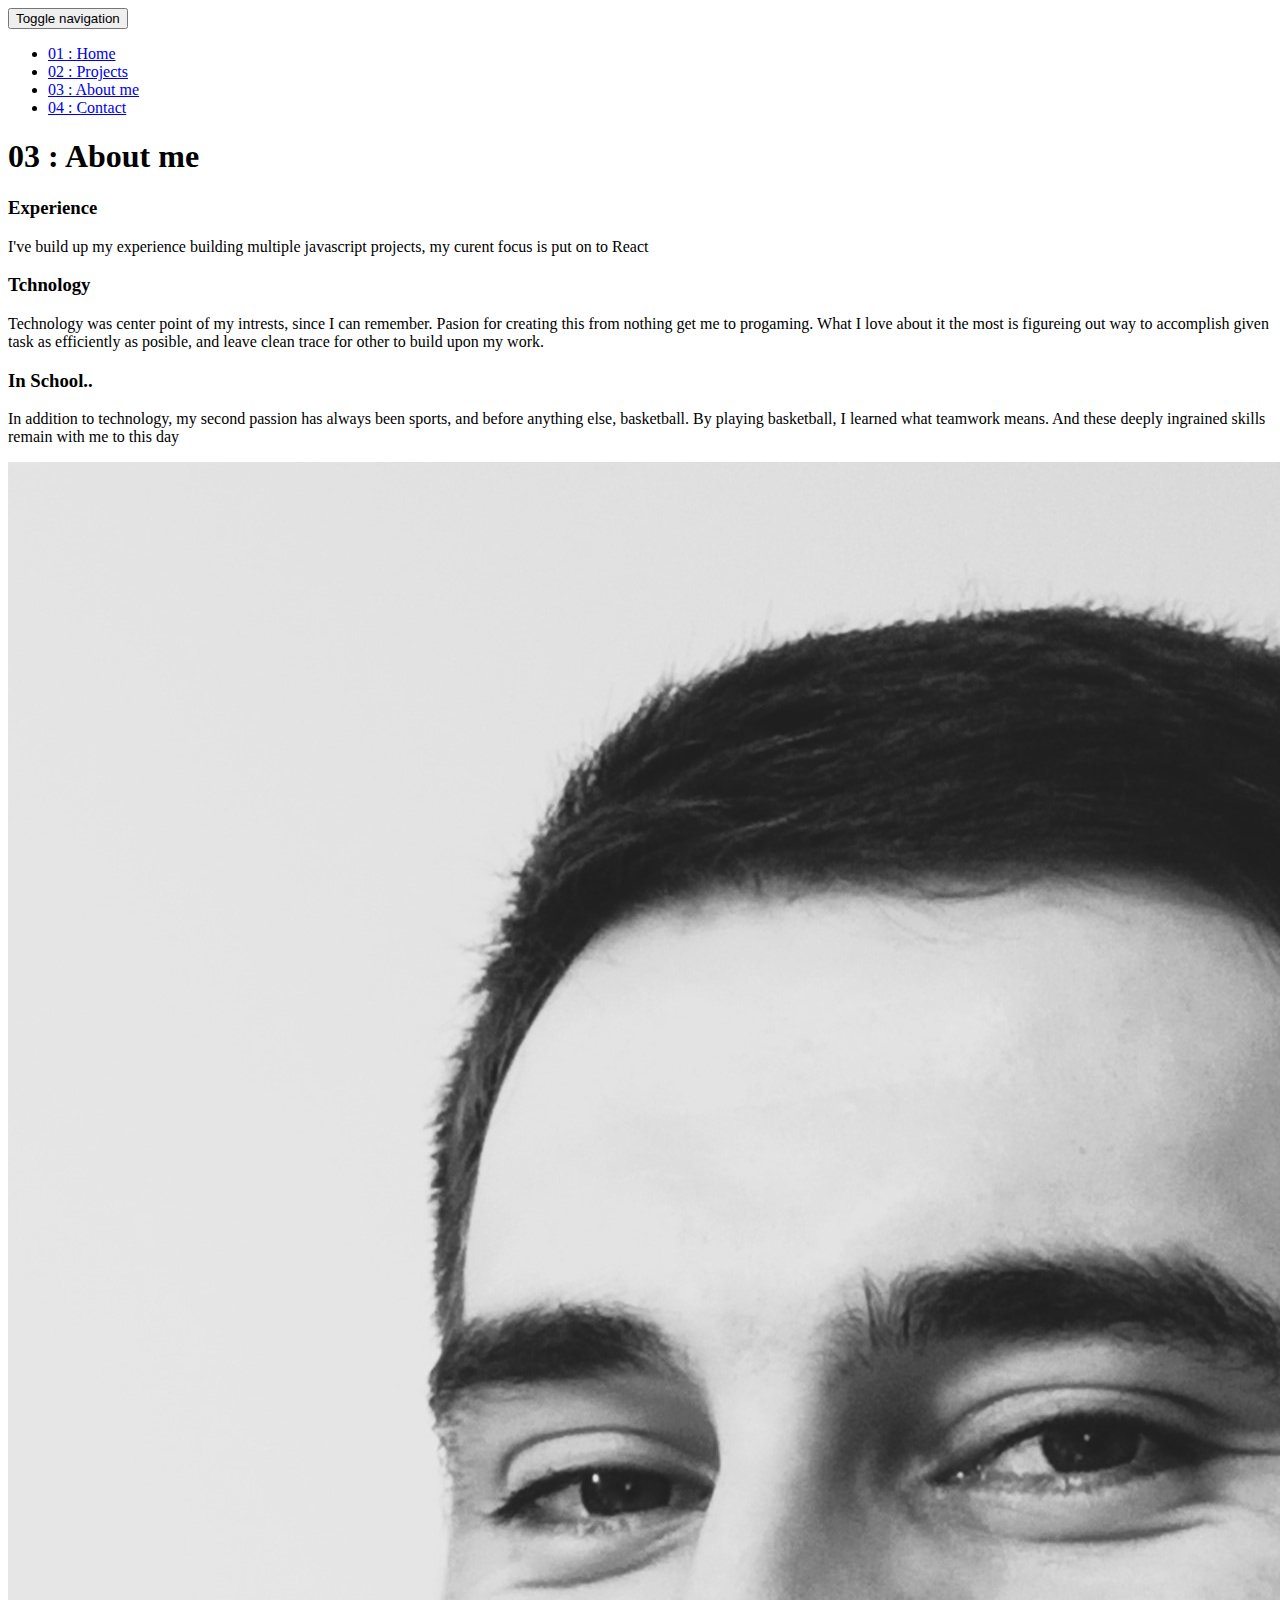
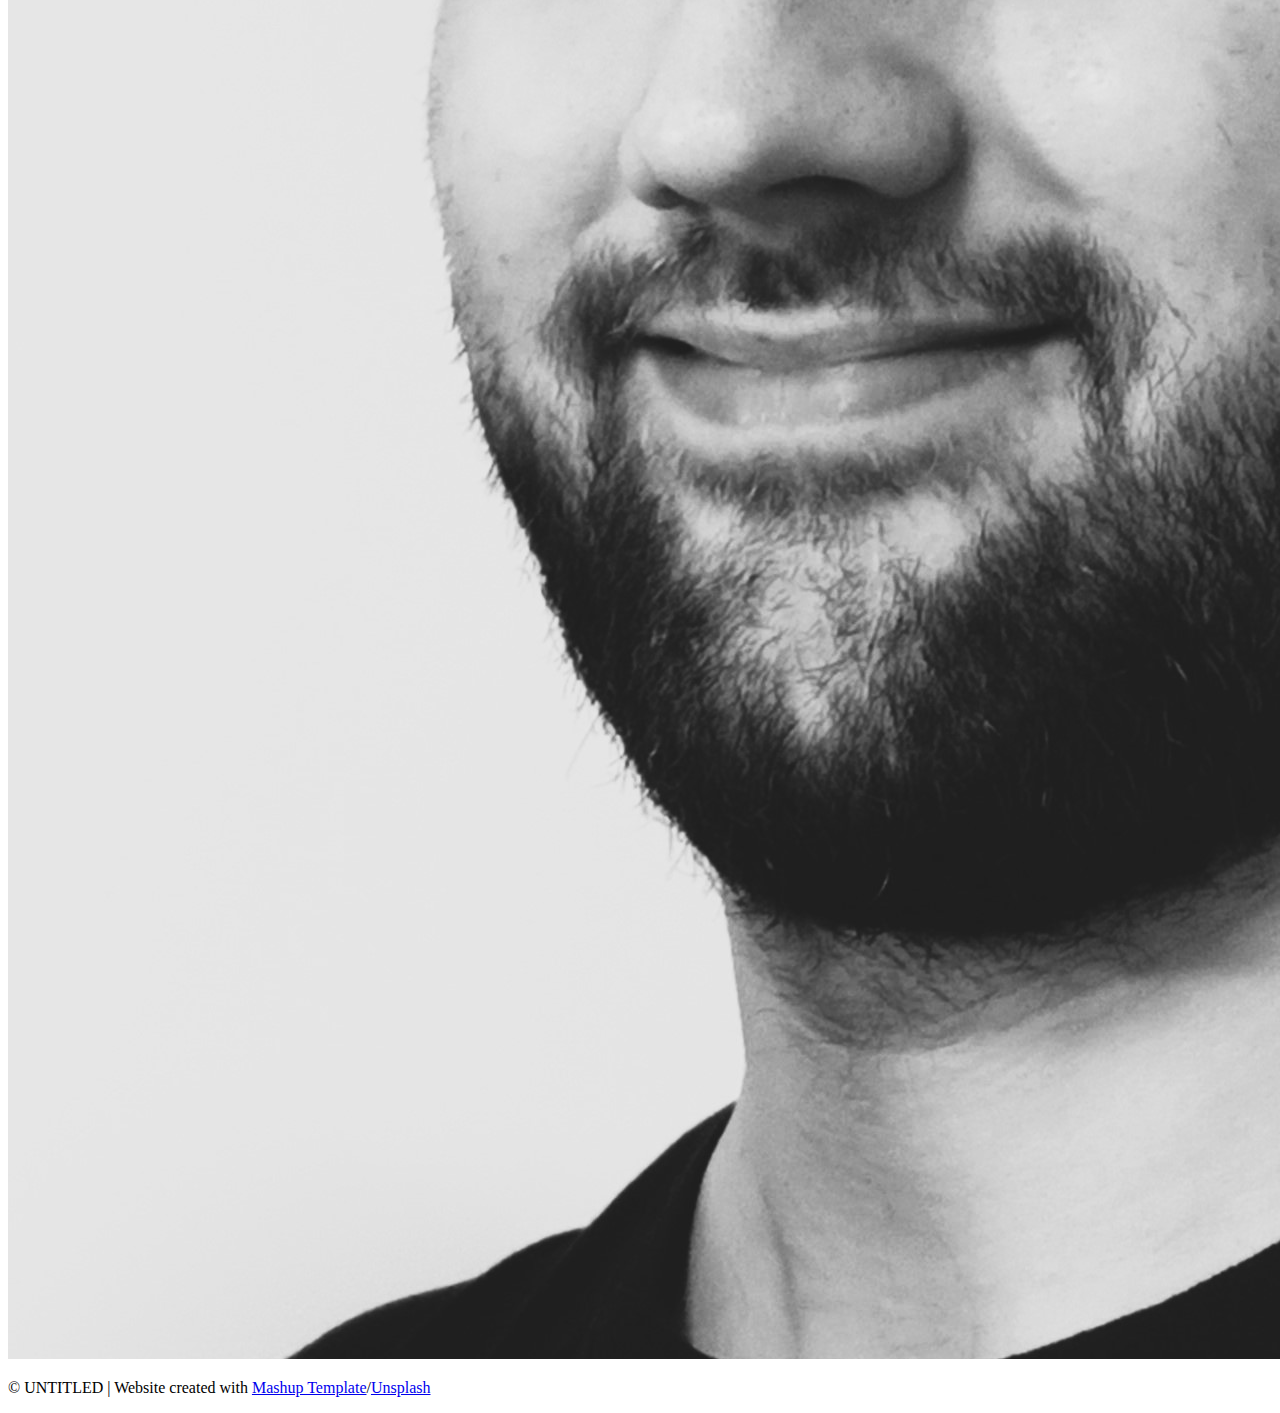
==== html/about.html @ 69e39261 "initial" ====
<!DOCTYPE html>
<html lang="en">

<head>
  <meta charset="UTF-8">
  <meta content="IE=edge" http-equiv="X-UA-Compatible">
  <meta content="width=device-width,initial-scale=1" name="viewport">
  <meta content="description" name="description">
  <meta name="google" content="notranslate" />
  <meta content="Mashup templates have been developped by Orson.io team" name="author">

  <!-- Disable tap highlight on IE -->
  <meta name="msapplication-tap-highlight" content="no">
  
  <link rel="apple-touch-icon" sizes="180x180" href="../assets/default.png">
  <link href="../assets/favicon.png" rel="icon">

  <title>Karol Wiczling</title>  

  <link href="../CSS/main.3f6952e4.css" rel="stylesheet">
</head>

<body class="">
<div id="site-border-left"></div>
<div id="site-border-right"></div>
<div id="site-border-top"></div>
<div id="site-border-bottom"></div>
 <!-- Add your content of header -->
<header>
  <nav class="navbar  navbar-fixed-top navbar-default">
    <div class="container">
        <button type="button" class="navbar-toggle collapsed" data-toggle="collapse" data-target="#navbar-collapse" aria-expanded="false">
          <span class="sr-only">Toggle navigation</span>
          <span class="icon-bar"></span>
          <span class="icon-bar"></span>
          <span class="icon-bar"></span>
        </button>

      <div class="collapse navbar-collapse" id="navbar-collapse">
        <ul class="nav navbar-nav ">
          <li><a href="./index.html" title="">01 : Home</a></li>
          <li><a href="./projects.html" title="">02 : Projects</a></li>
          <li><a href="./about.html" title="">03 : About me</a></li>
          <li><a href="./contact.html" title="">04 : Contact</a></li>
        </ul>


      </div> 
    </div>
  </nav>
</header>

<div class="section-container">
    <div class="container">
      <div class="row">
        <div class="col-xs-12">
          <div class="section-container-spacer text-center">
            <h1 class="h2">03 : About me</h1>
          </div>
          
          <div class="row">
            <div class="col-md-10 col-md-offset-1">
              <div class="row">
                <div class="col-xs-12 col-md-6">
                  <h3>Experience</h3>
                  <p>I've build up my experience building multiple javascript projects, my curent focus is put on to React</p>
                  <h3>Tchnology</h3>
                  <p>Technology was center point of my intrests, since I can remember. Pasion for creating this from nothing get me to progaming.
                     What I love about it the most is figureing out way to accomplish given task as efficiently as posible,
                      and leave clean trace for other to build upon my work.   </p>
                  <h3>In School..</h3>
                  <p>In addition to technology, my second passion has always been sports, and before anything else, basketball. By playing basketball, I learned what teamwork means. 
                    And these deeply ingrained skills remain with me to this  day </p>
                </div>
                <div class="col-xs-12 col-md-6">
                  <img src="../assets/images/profil.jpg" class="img-responsive" alt="">
                </div>
              </div>
            </div>
          </div>
          
          
       </div>
      </div>
    </div>
  </div>


<footer class="footer-container text-center">
  <div class="container">
    <div class="row">
      <div class="col-xs-12">
        <p>© UNTITLED | Website created with <a href="http://www.mashup-template.com/" title="Create website with free html template">Mashup Template</a>/<a href="https://www.unsplash.com/" title="Beautiful Free Images">Unsplash</a></p>
      </div>
    </div>
  </div>
</footer>

<script>
  document.addEventListener("DOMContentLoaded", function (event) {
     navActivePage();
  });
</script>

<!-- Google Analytics: change UA-XXXXX-X to be your site's ID 

<script>
  (function (i, s, o, g, r, a, m) {
    i['GoogleAnalyticsObject'] = r; i[r] = i[r] || function () {
      (i[r].q = i[r].q || []).push(arguments)
    }, i[r].l = 1 * new Date(); a = s.createElement(o),
      m = s.getElementsByTagName(o)[0]; a.async = 1; a.src = g; m.parentNode.insertBefore(a, m)
  })(window, document, 'script', '//www.google-analytics.com/analytics.js', 'ga');
  ga('create', 'UA-XXXXX-X', 'auto');
  ga('send', 'pageview');
</script>

--> <script type="text/javascript" src="../js/main.70a66962.js"></script></body>

</html>
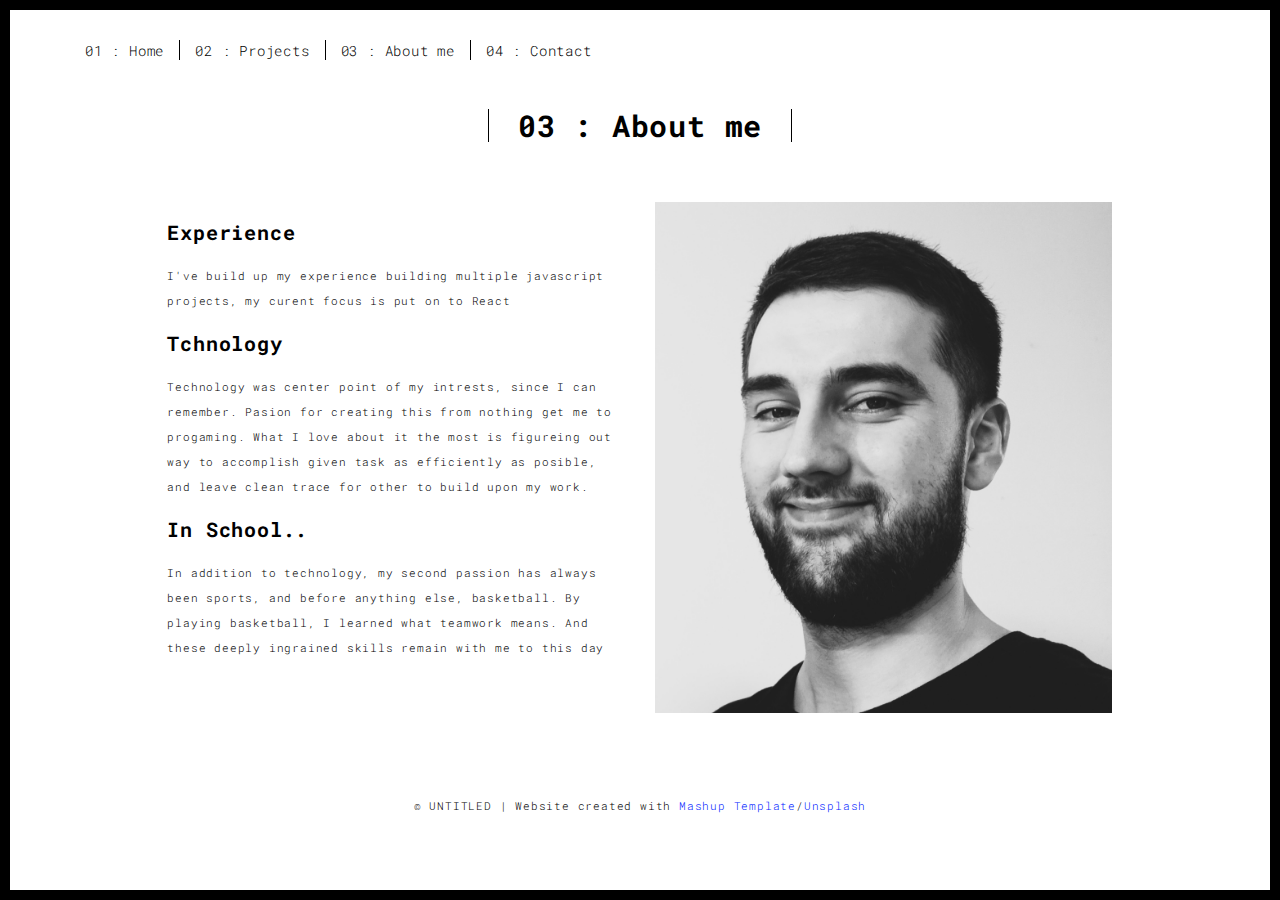
==== commit 55767eca: "fix css issue" ====
--- a/html/about.html
+++ b/html/about.html
@@ -17,7 +17,7 @@
 
   <title>Karol Wiczling</title>  
 
-  <link href="../CSS/main.3f6952e4.css" rel="stylesheet">
+  <link href="../css/main.3f6952e4.css" rel="stylesheet">
 </head>
 
 <body class="">
@@ -38,7 +38,7 @@
 
       <div class="collapse navbar-collapse" id="navbar-collapse">
         <ul class="nav navbar-nav ">
-          <li><a href="./index.html" title="">01 : Home</a></li>
+          <li><a href="../index.html" title="">01 : Home</a></li>
           <li><a href="./projects.html" title="">02 : Projects</a></li>
           <li><a href="./about.html" title="">03 : About me</a></li>
           <li><a href="./contact.html" title="">04 : Contact</a></li>
--- a/css/main.3f6952e4.css
+++ b/css/main.3f6952e4.css
@@ -0,0 +1,9 @@
+@import url(https://fonts.googleapis.com/css?family=Roboto:900|Roboto+Mono:300,400,700);@import url(https://maxcdn.bootstrapcdn.com/font-awesome/4.7.0/css/font-awesome.min.css);/*!
+ * Bootstrap v3.3.7 (http://getbootstrap.com)
+ * Copyright 2011-2016 Twitter, Inc.
+ * Licensed under MIT (https://github.com/twbs/bootstrap/blob/master/LICENSE)
+ */
+/*! normalize.css v3.0.3 | MIT License | github.com/necolas/normalize.css */html{font-family:sans-serif;-ms-text-size-adjust:100%;-webkit-text-size-adjust:100%}body{margin:0}article,aside,details,figcaption,figure,footer,header,hgroup,main,menu,nav,section,summary{display:block}audio,canvas,progress,video{display:inline-block;vertical-align:baseline}audio:not([controls]){display:none;height:0}[hidden],template{display:none}a{background-color:transparent}a:active,a:hover{outline:0}abbr[title]{border-bottom:1px dotted}b,strong{font-weight:700}dfn{font-style:italic}h1{font-size:2em;margin:.67em 0}mark{background:#ff0;color:#000}small{font-size:80%}sub,sup{font-size:75%;line-height:0;position:relative;vertical-align:baseline}sup{top:-.5em}sub{bottom:-.25em}img{border:0}svg:not(:root){overflow:hidden}figure{margin:1em 40px}hr{box-sizing:content-box;height:0}pre{overflow:auto}code,kbd,pre,samp{font-family:monospace,monospace;font-size:1em}button,input,optgroup,select,textarea{color:inherit;font:inherit;margin:0}button{overflow:visible}button,select{text-transform:none}button,html input[type=button],input[type=reset],input[type=submit]{-webkit-appearance:button;cursor:pointer}button[disabled],html input[disabled]{cursor:default}button::-moz-focus-inner,input::-moz-focus-inner{border:0;padding:0}input{line-height:normal}input[type=checkbox],input[type=radio]{box-sizing:border-box;padding:0}input[type=number]::-webkit-inner-spin-button,input[type=number]::-webkit-outer-spin-button{height:auto}input[type=search]{-webkit-appearance:textfield;box-sizing:content-box}input[type=search]::-webkit-search-cancel-button,input[type=search]::-webkit-search-decoration{-webkit-appearance:none}fieldset{border:1px solid silver;margin:0 2px;padding:.35em .625em .75em}textarea{overflow:auto}optgroup{font-weight:700}table{border-collapse:collapse;border-spacing:0}td,th{padding:0}
+
+/*! Source: https://github.com/h5bp/html5-boilerplate/blob/master/src/css/main.css */@media print{*,:after,:before{background:transparent!important;color:#000!important;box-shadow:none!important;text-shadow:none!important}a,a:visited{text-decoration:underline}a[href]:after{content:" (" attr(href) ")"}abbr[title]:after{content:" (" attr(title) ")"}a[href^="#"]:after,a[href^="javascript:"]:after{content:""}blockquote,pre{border:1px solid #999;page-break-inside:avoid}thead{display:table-header-group}img,tr{page-break-inside:avoid}img{max-width:100%!important}h2,h3,p{orphans:3;widows:3}h2,h3{page-break-after:avoid}.navbar{display:none}.btn>.caret,.dropup>.btn>.caret{border-top-color:#000!important}.label{border:1px solid #000}.table{border-collapse:collapse!important}.table td,.table th{background-color:#fff!important}.table-bordered td,.table-bordered th{border:1px solid #ddd!important}}*,:after,:before{-webkit-box-sizing:border-box;-moz-box-sizing:border-box;box-sizing:border-box}html{font-size:10px;-webkit-tap-highlight-color:transparent}body{font-family:Roboto Mono,Helvetica,Arial,sans-serif;font-size:11px;line-height:1.78;color:#000;background-color:#fff}button,input,select,textarea{font-family:inherit;font-size:inherit;line-height:inherit}a{color:#001aff;text-decoration:none}a:focus,a:hover{color:#0012b3;text-decoration:underline}a:focus{outline:5px auto -webkit-focus-ring-color;outline-offset:-2px}figure{margin:0}img{vertical-align:middle}.img-responsive{display:block;max-width:100%;height:auto}.img-rounded{border-radius:0}.img-thumbnail{padding:4px;line-height:1.78;background-color:#fff;border:1px solid #ddd;border-radius:0;-webkit-transition:all .2s ease-in-out;-o-transition:all .2s ease-in-out;transition:all .2s ease-in-out;display:inline-block;max-width:100%;height:auto}.img-circle{border-radius:50%}hr{margin-top:19px;margin-bottom:19px;border:0;border-top:1px solid #eee}.sr-only{position:absolute;width:1px;height:1px;margin:-1px;padding:0;overflow:hidden;clip:rect(0,0,0,0);border:0}.sr-only-focusable:active,.sr-only-focusable:focus{position:static;width:auto;height:auto;margin:0;overflow:visible;clip:auto}[role=button]{cursor:pointer}.h1,.h2,.h3,.h4,.h5,.h6,h1,h2,h3,h4,h5,h6{font-family:Roboto Mono,Helvetica,Arial,sans-serif;font-weight:700;line-height:1.1;color:#000}.h1 .small,.h1 small,.h2 .small,.h2 small,.h3 .small,.h3 small,.h4 .small,.h4 small,.h5 .small,.h5 small,.h6 .small,.h6 small,h1 .small,h1 small,h2 .small,h2 small,h3 .small,h3 small,h4 .small,h4 small,h5 .small,h5 small,h6 .small,h6 small{font-weight:400;line-height:1;color:#777}.h1,.h2,.h3,h1,h2,h3{margin-top:19px;margin-bottom:9.5px}.h1 .small,.h1 small,.h2 .small,.h2 small,.h3 .small,.h3 small,h1 .small,h1 small,h2 .small,h2 small,h3 .small,h3 small{font-size:65%}.h4,.h5,.h6,h4,h5,h6{margin-top:9.5px;margin-bottom:9.5px}.h4 .small,.h4 small,.h5 .small,.h5 small,.h6 .small,.h6 small,h4 .small,h4 small,h5 .small,h5 small,h6 .small,h6 small{font-size:75%}.h1,h1{font-size:70px}.h2,h2{font-size:30px}.h3,h3{font-size:20px}.h4,.h5,h4,h5{font-size:11px}.h6,h6{font-size:10px}p{margin:0 0 9.5px}.lead{margin-bottom:19px;font-size:12px;font-weight:300;line-height:1.4}@media (min-width:768px){.lead{font-size:16.5px}}.small,small{font-size:90%}.mark,mark{background-color:#fcf8e3;padding:.2em}.text-left{text-align:left}.text-right{text-align:right}.text-center{text-align:center}.text-justify{text-align:justify}.text-nowrap{white-space:nowrap}.text-lowercase{text-transform:lowercase}.initialism,.text-uppercase{text-transform:uppercase}.text-capitalize{text-transform:capitalize}.text-muted{color:#777}.text-primary{color:#001aff}a.text-primary:focus,a.text-primary:hover{color:#0015cc}.text-success{color:#fff}a.text-success:focus,a.text-success:hover{color:#e6e6e6}.text-info{color:#31708f}a.text-info:focus,a.text-info:hover{color:#245269}.text-warning{color:#8a6d3b}a.text-warning:focus,a.text-warning:hover{color:#66512c}.text-danger{color:#fff}a.text-danger:focus,a.text-danger:hover{color:#e6e6e6}.bg-primary{color:#fff;background-color:#001aff}a.bg-primary:focus,a.bg-primary:hover{background-color:#0015cc}.bg-success,a.bg-success:focus,a.bg-success:hover{background-color:#000}.bg-info{background-color:#d9edf7}a.bg-info:focus,a.bg-info:hover{background-color:#afd9ee}.bg-warning{background-color:#fcf8e3}a.bg-warning:focus,a.bg-warning:hover{background-color:#f7ecb5}.bg-danger{background-color:red}a.bg-danger:focus,a.bg-danger:hover{background-color:#c00}.page-header{padding-bottom:8.5px;margin:38px 0 19px;border-bottom:1px solid #eee}ol,ul{margin-top:0;margin-bottom:9.5px}ol ol,ol ul,ul ol,ul ul{margin-bottom:0}.list-inline,.list-unstyled{padding-left:0;list-style:none}.list-inline{margin-left:-5px}.list-inline>li{display:inline-block;padding-left:5px;padding-right:5px}dl{margin-top:0;margin-bottom:19px}dd,dt{line-height:1.78}dt{font-weight:700}dd{margin-left:0}.dl-horizontal dd:after,.dl-horizontal dd:before{content:" ";display:table}.dl-horizontal dd:after{clear:both}@media (min-width:768px){.dl-horizontal dt{float:left;width:160px;clear:left;text-align:right;overflow:hidden;text-overflow:ellipsis;white-space:nowrap}.dl-horizontal dd{margin-left:180px}}abbr[data-original-title],abbr[title]{cursor:help;border-bottom:1px dotted #777}.initialism{font-size:90%}blockquote{padding:9.5px 19px;margin:0 0 19px;font-size:13.75px;border-left:5px solid #eee}blockquote ol:last-child,blockquote p:last-child,blockquote ul:last-child{margin-bottom:0}blockquote .small,blockquote footer,blockquote small{display:block;font-size:80%;line-height:1.78;color:#777}blockquote .small:before,blockquote footer:before,blockquote small:before{content:"\2014   \A0"}.blockquote-reverse,blockquote.pull-right{padding-right:15px;padding-left:0;border-right:5px solid #eee;border-left:0;text-align:right}.blockquote-reverse .small:before,.blockquote-reverse footer:before,.blockquote-reverse small:before,blockquote.pull-right .small:before,blockquote.pull-right footer:before,blockquote.pull-right small:before{content:""}.blockquote-reverse .small:after,.blockquote-reverse footer:after,.blockquote-reverse small:after,blockquote.pull-right .small:after,blockquote.pull-right footer:after,blockquote.pull-right small:after{content:"\A0   \2014"}address{margin-bottom:19px;font-style:normal;line-height:1.78}code,kbd,pre,samp{font-family:Menlo,Monaco,Consolas,Courier New,monospace}code{color:#c7254e;background-color:#f9f2f4}code,kbd{padding:2px 4px;font-size:90%;border-radius:0}kbd{color:#fff;background-color:#333;box-shadow:inset 0 -1px 0 rgba(0,0,0,.25)}kbd kbd{padding:0;font-size:100%;font-weight:700;box-shadow:none}pre{display:block;padding:9px;margin:0 0 9.5px;font-size:10px;line-height:1.78;word-break:break-all;word-wrap:break-word;color:#333;background-color:#f5f5f5;border:1px solid #ccc;border-radius:0}pre code{padding:0;font-size:inherit;color:inherit;white-space:pre-wrap;background-color:transparent;border-radius:0}.pre-scrollable{max-height:340px;overflow-y:scroll}.container{margin-right:auto;margin-left:auto;padding-left:15px;padding-right:15px}.container:after,.container:before{content:" ";display:table}.container:after{clear:both}@media (min-width:768px){.container{width:750px}}@media (min-width:992px){.container{width:970px}}@media (min-width:1200px){.container{width:1170px}}.container-fluid{margin-right:auto;margin-left:auto;padding-left:15px;padding-right:15px}.container-fluid:after,.container-fluid:before{content:" ";display:table}.container-fluid:after{clear:both}.row{margin-left:-15px;margin-right:-15px}.row:after,.row:before{content:" ";display:table}.row:after{clear:both}.col-lg-1,.col-lg-2,.col-lg-3,.col-lg-4,.col-lg-5,.col-lg-6,.col-lg-7,.col-lg-8,.col-lg-9,.col-lg-10,.col-lg-11,.col-lg-12,.col-md-1,.col-md-2,.col-md-3,.col-md-4,.col-md-5,.col-md-6,.col-md-7,.col-md-8,.col-md-9,.col-md-10,.col-md-11,.col-md-12,.col-sm-1,.col-sm-2,.col-sm-3,.col-sm-4,.col-sm-5,.col-sm-6,.col-sm-7,.col-sm-8,.col-sm-9,.col-sm-10,.col-sm-11,.col-sm-12,.col-xs-1,.col-xs-2,.col-xs-3,.col-xs-4,.col-xs-5,.col-xs-6,.col-xs-7,.col-xs-8,.col-xs-9,.col-xs-10,.col-xs-11,.col-xs-12{position:relative;min-height:1px;padding-left:15px;padding-right:15px}.col-xs-1,.col-xs-2,.col-xs-3,.col-xs-4,.col-xs-5,.col-xs-6,.col-xs-7,.col-xs-8,.col-xs-9,.col-xs-10,.col-xs-11,.col-xs-12{float:left}.col-xs-1{width:8.33333%}.col-xs-2{width:16.66667%}.col-xs-3{width:25%}.col-xs-4{width:33.33333%}.col-xs-5{width:41.66667%}.col-xs-6{width:50%}.col-xs-7{width:58.33333%}.col-xs-8{width:66.66667%}.col-xs-9{width:75%}.col-xs-10{width:83.33333%}.col-xs-11{width:91.66667%}.col-xs-12{width:100%}.col-xs-pull-0{right:auto}.col-xs-pull-1{right:8.33333%}.col-xs-pull-2{right:16.66667%}.col-xs-pull-3{right:25%}.col-xs-pull-4{right:33.33333%}.col-xs-pull-5{right:41.66667%}.col-xs-pull-6{right:50%}.col-xs-pull-7{right:58.33333%}.col-xs-pull-8{right:66.66667%}.col-xs-pull-9{right:75%}.col-xs-pull-10{right:83.33333%}.col-xs-pull-11{right:91.66667%}.col-xs-pull-12{right:100%}.col-xs-push-0{left:auto}.col-xs-push-1{left:8.33333%}.col-xs-push-2{left:16.66667%}.col-xs-push-3{left:25%}.col-xs-push-4{left:33.33333%}.col-xs-push-5{left:41.66667%}.col-xs-push-6{left:50%}.col-xs-push-7{left:58.33333%}.col-xs-push-8{left:66.66667%}.col-xs-push-9{left:75%}.col-xs-push-10{left:83.33333%}.col-xs-push-11{left:91.66667%}.col-xs-push-12{left:100%}.col-xs-offset-0{margin-left:0}.col-xs-offset-1{margin-left:8.33333%}.col-xs-offset-2{margin-left:16.66667%}.col-xs-offset-3{margin-left:25%}.col-xs-offset-4{margin-left:33.33333%}.col-xs-offset-5{margin-left:41.66667%}.col-xs-offset-6{margin-left:50%}.col-xs-offset-7{margin-left:58.33333%}.col-xs-offset-8{margin-left:66.66667%}.col-xs-offset-9{margin-left:75%}.col-xs-offset-10{margin-left:83.33333%}.col-xs-offset-11{margin-left:91.66667%}.col-xs-offset-12{margin-left:100%}@media (min-width:768px){.col-sm-1,.col-sm-2,.col-sm-3,.col-sm-4,.col-sm-5,.col-sm-6,.col-sm-7,.col-sm-8,.col-sm-9,.col-sm-10,.col-sm-11,.col-sm-12{float:left}.col-sm-1{width:8.33333%}.col-sm-2{width:16.66667%}.col-sm-3{width:25%}.col-sm-4{width:33.33333%}.col-sm-5{width:41.66667%}.col-sm-6{width:50%}.col-sm-7{width:58.33333%}.col-sm-8{width:66.66667%}.col-sm-9{width:75%}.col-sm-10{width:83.33333%}.col-sm-11{width:91.66667%}.col-sm-12{width:100%}.col-sm-pull-0{right:auto}.col-sm-pull-1{right:8.33333%}.col-sm-pull-2{right:16.66667%}.col-sm-pull-3{right:25%}.col-sm-pull-4{right:33.33333%}.col-sm-pull-5{right:41.66667%}.col-sm-pull-6{right:50%}.col-sm-pull-7{right:58.33333%}.col-sm-pull-8{right:66.66667%}.col-sm-pull-9{right:75%}.col-sm-pull-10{right:83.33333%}.col-sm-pull-11{right:91.66667%}.col-sm-pull-12{right:100%}.col-sm-push-0{left:auto}.col-sm-push-1{left:8.33333%}.col-sm-push-2{left:16.66667%}.col-sm-push-3{left:25%}.col-sm-push-4{left:33.33333%}.col-sm-push-5{left:41.66667%}.col-sm-push-6{left:50%}.col-sm-push-7{left:58.33333%}.col-sm-push-8{left:66.66667%}.col-sm-push-9{left:75%}.col-sm-push-10{left:83.33333%}.col-sm-push-11{left:91.66667%}.col-sm-push-12{left:100%}.col-sm-offset-0{margin-left:0}.col-sm-offset-1{margin-left:8.33333%}.col-sm-offset-2{margin-left:16.66667%}.col-sm-offset-3{margin-left:25%}.col-sm-offset-4{margin-left:33.33333%}.col-sm-offset-5{margin-left:41.66667%}.col-sm-offset-6{margin-left:50%}.col-sm-offset-7{margin-left:58.33333%}.col-sm-offset-8{margin-left:66.66667%}.col-sm-offset-9{margin-left:75%}.col-sm-offset-10{margin-left:83.33333%}.col-sm-offset-11{margin-left:91.66667%}.col-sm-offset-12{margin-left:100%}}@media (min-width:992px){.col-md-1,.col-md-2,.col-md-3,.col-md-4,.col-md-5,.col-md-6,.col-md-7,.col-md-8,.col-md-9,.col-md-10,.col-md-11,.col-md-12{float:left}.col-md-1{width:8.33333%}.col-md-2{width:16.66667%}.col-md-3{width:25%}.col-md-4{width:33.33333%}.col-md-5{width:41.66667%}.col-md-6{width:50%}.col-md-7{width:58.33333%}.col-md-8{width:66.66667%}.col-md-9{width:75%}.col-md-10{width:83.33333%}.col-md-11{width:91.66667%}.col-md-12{width:100%}.col-md-pull-0{right:auto}.col-md-pull-1{right:8.33333%}.col-md-pull-2{right:16.66667%}.col-md-pull-3{right:25%}.col-md-pull-4{right:33.33333%}.col-md-pull-5{right:41.66667%}.col-md-pull-6{right:50%}.col-md-pull-7{right:58.33333%}.col-md-pull-8{right:66.66667%}.col-md-pull-9{right:75%}.col-md-pull-10{right:83.33333%}.col-md-pull-11{right:91.66667%}.col-md-pull-12{right:100%}.col-md-push-0{left:auto}.col-md-push-1{left:8.33333%}.col-md-push-2{left:16.66667%}.col-md-push-3{left:25%}.col-md-push-4{left:33.33333%}.col-md-push-5{left:41.66667%}.col-md-push-6{left:50%}.col-md-push-7{left:58.33333%}.col-md-push-8{left:66.66667%}.col-md-push-9{left:75%}.col-md-push-10{left:83.33333%}.col-md-push-11{left:91.66667%}.col-md-push-12{left:100%}.col-md-offset-0{margin-left:0}.col-md-offset-1{margin-left:8.33333%}.col-md-offset-2{margin-left:16.66667%}.col-md-offset-3{margin-left:25%}.col-md-offset-4{margin-left:33.33333%}.col-md-offset-5{margin-left:41.66667%}.col-md-offset-6{margin-left:50%}.col-md-offset-7{margin-left:58.33333%}.col-md-offset-8{margin-left:66.66667%}.col-md-offset-9{margin-left:75%}.col-md-offset-10{margin-left:83.33333%}.col-md-offset-11{margin-left:91.66667%}.col-md-offset-12{margin-left:100%}}@media (min-width:1200px){.col-lg-1,.col-lg-2,.col-lg-3,.col-lg-4,.col-lg-5,.col-lg-6,.col-lg-7,.col-lg-8,.col-lg-9,.col-lg-10,.col-lg-11,.col-lg-12{float:left}.col-lg-1{width:8.33333%}.col-lg-2{width:16.66667%}.col-lg-3{width:25%}.col-lg-4{width:33.33333%}.col-lg-5{width:41.66667%}.col-lg-6{width:50%}.col-lg-7{width:58.33333%}.col-lg-8{width:66.66667%}.col-lg-9{width:75%}.col-lg-10{width:83.33333%}.col-lg-11{width:91.66667%}.col-lg-12{width:100%}.col-lg-pull-0{right:auto}.col-lg-pull-1{right:8.33333%}.col-lg-pull-2{right:16.66667%}.col-lg-pull-3{right:25%}.col-lg-pull-4{right:33.33333%}.col-lg-pull-5{right:41.66667%}.col-lg-pull-6{right:50%}.col-lg-pull-7{right:58.33333%}.col-lg-pull-8{right:66.66667%}.col-lg-pull-9{right:75%}.col-lg-pull-10{right:83.33333%}.col-lg-pull-11{right:91.66667%}.col-lg-pull-12{right:100%}.col-lg-push-0{left:auto}.col-lg-push-1{left:8.33333%}.col-lg-push-2{left:16.66667%}.col-lg-push-3{left:25%}.col-lg-push-4{left:33.33333%}.col-lg-push-5{left:41.66667%}.col-lg-push-6{left:50%}.col-lg-push-7{left:58.33333%}.col-lg-push-8{left:66.66667%}.col-lg-push-9{left:75%}.col-lg-push-10{left:83.33333%}.col-lg-push-11{left:91.66667%}.col-lg-push-12{left:100%}.col-lg-offset-0{margin-left:0}.col-lg-offset-1{margin-left:8.33333%}.col-lg-offset-2{margin-left:16.66667%}.col-lg-offset-3{margin-left:25%}.col-lg-offset-4{margin-left:33.33333%}.col-lg-offset-5{margin-left:41.66667%}.col-lg-offset-6{margin-left:50%}.col-lg-offset-7{margin-left:58.33333%}.col-lg-offset-8{margin-left:66.66667%}.col-lg-offset-9{margin-left:75%}.col-lg-offset-10{margin-left:83.33333%}.col-lg-offset-11{margin-left:91.66667%}.col-lg-offset-12{margin-left:100%}}table{background-color:transparent}caption{padding-top:8px;padding-bottom:8px;color:#777}caption,th{text-align:left}.table{width:100%;max-width:100%;margin-bottom:19px}.table>tbody>tr>td,.table>tbody>tr>th,.table>tfoot>tr>td,.table>tfoot>tr>th,.table>thead>tr>td,.table>thead>tr>th{padding:8px;line-height:1.78;vertical-align:top;border-top:1px solid #ddd}.table>thead>tr>th{vertical-align:bottom;border-bottom:2px solid #ddd}.table>caption+thead>tr:first-child>td,.table>caption+thead>tr:first-child>th,.table>colgroup+thead>tr:first-child>td,.table>colgroup+thead>tr:first-child>th,.table>thead:first-child>tr:first-child>td,.table>thead:first-child>tr:first-child>th{border-top:0}.table>tbody+tbody{border-top:2px solid #ddd}.table .table{background-color:#fff}.table-condensed>tbody>tr>td,.table-condensed>tbody>tr>th,.table-condensed>tfoot>tr>td,.table-condensed>tfoot>tr>th,.table-condensed>thead>tr>td,.table-condensed>thead>tr>th{padding:5px}.table-bordered,.table-bordered>tbody>tr>td,.table-bordered>tbody>tr>th,.table-bordered>tfoot>tr>td,.table-bordered>tfoot>tr>th,.table-bordered>thead>tr>td,.table-bordered>thead>tr>th{border:1px solid #ddd}.table-bordered>thead>tr>td,.table-bordered>thead>tr>th{border-bottom-width:2px}.table-striped>tbody>tr:nth-of-type(odd){background-color:#f9f9f9}.table-hover>tbody>tr:hover{background-color:#f5f5f5}table col[class*=col-]{position:static;float:none;display:table-column}table td[class*=col-],table th[class*=col-]{position:static;float:none;display:table-cell}.table>tbody>tr.active>td,.table>tbody>tr.active>th,.table>tbody>tr>td.active,.table>tbody>tr>th.active,.table>tfoot>tr.active>td,.table>tfoot>tr.active>th,.table>tfoot>tr>td.active,.table>tfoot>tr>th.active,.table>thead>tr.active>td,.table>thead>tr.active>th,.table>thead>tr>td.active,.table>thead>tr>th.active{background-color:#f5f5f5}.table-hover>tbody>tr.active:hover>td,.table-hover>tbody>tr.active:hover>th,.table-hover>tbody>tr:hover>.active,.table-hover>tbody>tr>td.active:hover,.table-hover>tbody>tr>th.active:hover{background-color:#e8e8e8}.table-hover>tbody>tr.success:hover>td,.table-hover>tbody>tr.success:hover>th,.table-hover>tbody>tr:hover>.success,.table-hover>tbody>tr>td.success:hover,.table-hover>tbody>tr>th.success:hover,.table>tbody>tr.success>td,.table>tbody>tr.success>th,.table>tbody>tr>td.success,.table>tbody>tr>th.success,.table>tfoot>tr.success>td,.table>tfoot>tr.success>th,.table>tfoot>tr>td.success,.table>tfoot>tr>th.success,.table>thead>tr.success>td,.table>thead>tr.success>th,.table>thead>tr>td.success,.table>thead>tr>th.success{background-color:#000}.table>tbody>tr.info>td,.table>tbody>tr.info>th,.table>tbody>tr>td.info,.table>tbody>tr>th.info,.table>tfoot>tr.info>td,.table>tfoot>tr.info>th,.table>tfoot>tr>td.info,.table>tfoot>tr>th.info,.table>thead>tr.info>td,.table>thead>tr.info>th,.table>thead>tr>td.info,.table>thead>tr>th.info{background-color:#d9edf7}.table-hover>tbody>tr.info:hover>td,.table-hover>tbody>tr.info:hover>th,.table-hover>tbody>tr:hover>.info,.table-hover>tbody>tr>td.info:hover,.table-hover>tbody>tr>th.info:hover{background-color:#c4e3f3}.table>tbody>tr.warning>td,.table>tbody>tr.warning>th,.table>tbody>tr>td.warning,.table>tbody>tr>th.warning,.table>tfoot>tr.warning>td,.table>tfoot>tr.warning>th,.table>tfoot>tr>td.warning,.table>tfoot>tr>th.warning,.table>thead>tr.warning>td,.table>thead>tr.warning>th,.table>thead>tr>td.warning,.table>thead>tr>th.warning{background-color:#fcf8e3}.table-hover>tbody>tr.warning:hover>td,.table-hover>tbody>tr.warning:hover>th,.table-hover>tbody>tr:hover>.warning,.table-hover>tbody>tr>td.warning:hover,.table-hover>tbody>tr>th.warning:hover{background-color:#faf2cc}.table>tbody>tr.danger>td,.table>tbody>tr.danger>th,.table>tbody>tr>td.danger,.table>tbody>tr>th.danger,.table>tfoot>tr.danger>td,.table>tfoot>tr.danger>th,.table>tfoot>tr>td.danger,.table>tfoot>tr>th.danger,.table>thead>tr.danger>td,.table>thead>tr.danger>th,.table>thead>tr>td.danger,.table>thead>tr>th.danger{background-color:red}.table-hover>tbody>tr.danger:hover>td,.table-hover>tbody>tr.danger:hover>th,.table-hover>tbody>tr:hover>.danger,.table-hover>tbody>tr>td.danger:hover,.table-hover>tbody>tr>th.danger:hover{background-color:#e60000}.table-responsive{overflow-x:auto;min-height:.01%}@media screen and (max-width:767px){.table-responsive{width:100%;margin-bottom:14.25px;overflow-y:hidden;-ms-overflow-style:-ms-autohiding-scrollbar;border:1px solid #ddd}.table-responsive>.table{margin-bottom:0}.table-responsive>.table>tbody>tr>td,.table-responsive>.table>tbody>tr>th,.table-responsive>.table>tfoot>tr>td,.table-responsive>.table>tfoot>tr>th,.table-responsive>.table>thead>tr>td,.table-responsive>.table>thead>tr>th{white-space:nowrap}.table-responsive>.table-bordered{border:0}.table-responsive>.table-bordered>tbody>tr>td:first-child,.table-responsive>.table-bordered>tbody>tr>th:first-child,.table-responsive>.table-bordered>tfoot>tr>td:first-child,.table-responsive>.table-bordered>tfoot>tr>th:first-child,.table-responsive>.table-bordered>thead>tr>td:first-child,.table-responsive>.table-bordered>thead>tr>th:first-child{border-left:0}.table-responsive>.table-bordered>tbody>tr>td:last-child,.table-responsive>.table-bordered>tbody>tr>th:last-child,.table-responsive>.table-bordered>tfoot>tr>td:last-child,.table-responsive>.table-bordered>tfoot>tr>th:last-child,.table-responsive>.table-bordered>thead>tr>td:last-child,.table-responsive>.table-bordered>thead>tr>th:last-child{border-right:0}.table-responsive>.table-bordered>tbody>tr:last-child>td,.table-responsive>.table-bordered>tbody>tr:last-child>th,.table-responsive>.table-bordered>tfoot>tr:last-child>td,.table-responsive>.table-bordered>tfoot>tr:last-child>th{border-bottom:0}}fieldset{margin:0;min-width:0}fieldset,legend{padding:0;border:0}legend{display:block;width:100%;margin-bottom:19px;font-size:16.5px;line-height:inherit;color:#333;border-bottom:1px solid #e5e5e5}label{display:inline-block;max-width:100%;margin-bottom:5px;font-weight:700}input[type=search]{-webkit-box-sizing:border-box;-moz-box-sizing:border-box;box-sizing:border-box}input[type=checkbox],input[type=radio]{margin:4px 0 0;margin-top:1px\9;line-height:normal}input[type=file]{display:block}input[type=range]{display:block;width:100%}select[multiple],select[size]{height:auto}input[type=checkbox]:focus,input[type=file]:focus,input[type=radio]:focus{outline:5px auto -webkit-focus-ring-color;outline-offset:-2px}output{padding-top:9px}.form-control,output{display:block;font-size:11px;line-height:1.78;color:#555}.form-control{width:100%;height:40px;padding:8px 14px;background-color:#fff;background-image:none;border:1px solid #000;border-radius:0;-webkit-box-shadow:inset 0 1px 1px rgba(0,0,0,.075);box-shadow:inset 0 1px 1px rgba(0,0,0,.075);-webkit-transition:border-color .15s ease-in-out,box-shadow .15s ease-in-out;-o-transition:border-color ease-in-out .15s,box-shadow ease-in-out .15s;transition:border-color .15s ease-in-out,box-shadow .15s ease-in-out}.form-control:focus{border-color:#66afe9;-webkit-box-shadow:inset 0 1px 1px rgba(0,0,0,.075),0 0 8px rgba(102,175,233,.6);box-shadow:inset 0 1px 1px rgba(0,0,0,.075),0 0 8px rgba(102,175,233,.6)}.form-control::-moz-placeholder{color:#999;opacity:1}.form-control:-ms-input-placeholder{color:#999}.form-control::-webkit-input-placeholder{color:#999}.form-control::-ms-expand{border:0;background-color:transparent}.form-control[disabled],.form-control[readonly],fieldset[disabled] .form-control{background-color:#eee;opacity:1}.form-control[disabled],fieldset[disabled] .form-control{cursor:not-allowed}textarea.form-control{height:auto}input[type=search]{-webkit-appearance:none}@media screen and (-webkit-min-device-pixel-ratio:0){input[type=date].form-control,input[type=datetime-local].form-control,input[type=month].form-control,input[type=time].form-control{line-height:40px}.input-group-sm>.input-group-btn>input[type=date].btn,.input-group-sm>.input-group-btn>input[type=datetime-local].btn,.input-group-sm>.input-group-btn>input[type=month].btn,.input-group-sm>.input-group-btn>input[type=time].btn,.input-group-sm>input[type=date].form-control,.input-group-sm>input[type=date].input-group-addon,.input-group-sm>input[type=datetime-local].form-control,.input-group-sm>input[type=datetime-local].input-group-addon,.input-group-sm>input[type=month].form-control,.input-group-sm>input[type=month].input-group-addon,.input-group-sm>input[type=time].form-control,.input-group-sm>input[type=time].input-group-addon,.input-group-sm input[type=date],.input-group-sm input[type=datetime-local],.input-group-sm input[type=month],.input-group-sm input[type=time],input[type=date].input-sm,input[type=datetime-local].input-sm,input[type=month].input-sm,input[type=time].input-sm{line-height:27px}.input-group-lg>.input-group-btn>input[type=date].btn,.input-group-lg>.input-group-btn>input[type=datetime-local].btn,.input-group-lg>.input-group-btn>input[type=month].btn,.input-group-lg>.input-group-btn>input[type=time].btn,.input-group-lg>input[type=date].form-control,.input-group-lg>input[type=date].input-group-addon,.input-group-lg>input[type=datetime-local].form-control,.input-group-lg>input[type=datetime-local].input-group-addon,.input-group-lg>input[type=month].form-control,.input-group-lg>input[type=month].input-group-addon,.input-group-lg>input[type=time].form-control,.input-group-lg>input[type=time].input-group-addon,.input-group-lg input[type=date],.input-group-lg input[type=datetime-local],.input-group-lg input[type=month],.input-group-lg input[type=time],input[type=date].input-lg,input[type=datetime-local].input-lg,input[type=month].input-lg,input[type=time].input-lg{line-height:41px}}.form-group{margin-bottom:15px}.checkbox,.radio{position:relative;display:block;margin-top:10px;margin-bottom:10px}.checkbox label,.radio label{min-height:19px;padding-left:20px;margin-bottom:0;font-weight:400;cursor:pointer}.checkbox-inline input[type=checkbox],.checkbox input[type=checkbox],.radio-inline input[type=radio],.radio input[type=radio]{position:absolute;margin-left:-20px;margin-top:4px\9}.checkbox+.checkbox,.radio+.radio{margin-top:-5px}.checkbox-inline,.radio-inline{position:relative;display:inline-block;padding-left:20px;margin-bottom:0;vertical-align:middle;font-weight:400;cursor:pointer}.checkbox-inline+.checkbox-inline,.radio-inline+.radio-inline{margin-top:0;margin-left:10px}.checkbox-inline.disabled,.checkbox.disabled label,.radio-inline.disabled,.radio.disabled label,fieldset[disabled] .checkbox-inline,fieldset[disabled] .checkbox label,fieldset[disabled] .radio-inline,fieldset[disabled] .radio label,fieldset[disabled] input[type=checkbox],fieldset[disabled] input[type=radio],input[type=checkbox].disabled,input[type=checkbox][disabled],input[type=radio].disabled,input[type=radio][disabled]{cursor:not-allowed}.form-control-static{padding-top:9px;padding-bottom:9px;margin-bottom:0;min-height:30px}.form-control-static.input-lg,.form-control-static.input-sm,.input-group-lg>.form-control-static.form-control,.input-group-lg>.form-control-static.input-group-addon,.input-group-lg>.input-group-btn>.form-control-static.btn,.input-group-sm>.form-control-static.form-control,.input-group-sm>.form-control-static.input-group-addon,.input-group-sm>.input-group-btn>.form-control-static.btn{padding-left:0;padding-right:0}.input-group-sm>.form-control,.input-group-sm>.input-group-addon,.input-group-sm>.input-group-btn>.btn,.input-sm{height:27px;padding:5px 10px;font-size:10px;line-height:1.5;border-radius:0}.input-group-sm>.input-group-btn>select.btn,.input-group-sm>select.form-control,.input-group-sm>select.input-group-addon,select.input-sm{height:27px;line-height:27px}.input-group-sm>.input-group-btn>select[multiple].btn,.input-group-sm>.input-group-btn>textarea.btn,.input-group-sm>select[multiple].form-control,.input-group-sm>select[multiple].input-group-addon,.input-group-sm>textarea.form-control,.input-group-sm>textarea.input-group-addon,select[multiple].input-sm,textarea.input-sm{height:auto}.form-group-sm .form-control{height:27px;padding:5px 10px;font-size:10px;line-height:1.5;border-radius:0}.form-group-sm select.form-control{height:27px;line-height:27px}.form-group-sm select[multiple].form-control,.form-group-sm textarea.form-control{height:auto}.form-group-sm .form-control-static{height:27px;min-height:29px;padding:6px 10px;font-size:10px;line-height:1.5}.input-group-lg>.form-control,.input-group-lg>.input-group-addon,.input-group-lg>.input-group-btn>.btn,.input-lg{height:41px;padding:10px 16px;font-size:14px;line-height:1.33333;border-radius:0}.input-group-lg>.input-group-btn>select.btn,.input-group-lg>select.form-control,.input-group-lg>select.input-group-addon,select.input-lg{height:41px;line-height:41px}.input-group-lg>.input-group-btn>select[multiple].btn,.input-group-lg>.input-group-btn>textarea.btn,.input-group-lg>select[multiple].form-control,.input-group-lg>select[multiple].input-group-addon,.input-group-lg>textarea.form-control,.input-group-lg>textarea.input-group-addon,select[multiple].input-lg,textarea.input-lg{height:auto}.form-group-lg .form-control{height:41px;padding:10px 16px;font-size:14px;line-height:1.33333;border-radius:0}.form-group-lg select.form-control{height:41px;line-height:41px}.form-group-lg select[multiple].form-control,.form-group-lg textarea.form-control{height:auto}.form-group-lg .form-control-static{height:41px;min-height:33px;padding:11px 16px;font-size:14px;line-height:1.33333}.has-feedback{position:relative}.has-feedback .form-control{padding-right:50px}.form-control-feedback{position:absolute;top:0;right:0;z-index:2;display:block;width:40px;height:40px;line-height:40px;text-align:center;pointer-events:none}.form-group-lg .form-control+.form-control-feedback,.input-group-lg+.form-control-feedback,.input-group-lg>.form-control+.form-control-feedback,.input-group-lg>.input-group-addon+.form-control-feedback,.input-group-lg>.input-group-btn>.btn+.form-control-feedback,.input-lg+.form-control-feedback{width:41px;height:41px;line-height:41px}.form-group-sm .form-control+.form-control-feedback,.input-group-sm+.form-control-feedback,.input-group-sm>.form-control+.form-control-feedback,.input-group-sm>.input-group-addon+.form-control-feedback,.input-group-sm>.input-group-btn>.btn+.form-control-feedback,.input-sm+.form-control-feedback{width:27px;height:27px;line-height:27px}.has-success .checkbox,.has-success .checkbox-inline,.has-success.checkbox-inline label,.has-success.checkbox label,.has-success .control-label,.has-success .help-block,.has-success .radio,.has-success .radio-inline,.has-success.radio-inline label,.has-success.radio label{color:#fff}.has-success .form-control{border-color:#fff;-webkit-box-shadow:inset 0 1px 1px rgba(0,0,0,.075);box-shadow:inset 0 1px 1px rgba(0,0,0,.075)}.has-success .form-control:focus{border-color:#e6e6e6;-webkit-box-shadow:inset 0 1px 1px rgba(0,0,0,.075),0 0 6px #fff;box-shadow:inset 0 1px 1px rgba(0,0,0,.075),0 0 6px #fff}.has-success .input-group-addon{color:#fff;border-color:#fff;background-color:#000}.has-success .form-control-feedback{color:#fff}.has-warning .checkbox,.has-warning .checkbox-inline,.has-warning.checkbox-inline label,.has-warning.checkbox label,.has-warning .control-label,.has-warning .help-block,.has-warning .radio,.has-warning .radio-inline,.has-warning.radio-inline label,.has-warning.radio label{color:#8a6d3b}.has-warning .form-control{border-color:#8a6d3b;-webkit-box-shadow:inset 0 1px 1px rgba(0,0,0,.075);box-shadow:inset 0 1px 1px rgba(0,0,0,.075)}.has-warning .form-control:focus{border-color:#66512c;-webkit-box-shadow:inset 0 1px 1px rgba(0,0,0,.075),0 0 6px #c0a16b;box-shadow:inset 0 1px 1px rgba(0,0,0,.075),0 0 6px #c0a16b}.has-warning .input-group-addon{color:#8a6d3b;border-color:#8a6d3b;background-color:#fcf8e3}.has-warning .form-control-feedback{color:#8a6d3b}.has-error .checkbox,.has-error .checkbox-inline,.has-error.checkbox-inline label,.has-error.checkbox label,.has-error .control-label,.has-error .help-block,.has-error .radio,.has-error .radio-inline,.has-error.radio-inline label,.has-error.radio label{color:#fff}.has-error .form-control{border-color:#fff;-webkit-box-shadow:inset 0 1px 1px rgba(0,0,0,.075);box-shadow:inset 0 1px 1px rgba(0,0,0,.075)}.has-error .form-control:focus{border-color:#e6e6e6;-webkit-box-shadow:inset 0 1px 1px rgba(0,0,0,.075),0 0 6px #fff;box-shadow:inset 0 1px 1px rgba(0,0,0,.075),0 0 6px #fff}.has-error .input-group-addon{color:#fff;border-color:#fff;background-color:red}.has-error .form-control-feedback{color:#fff}.has-feedback label~.form-control-feedback{top:24px}.has-feedback label.sr-only~.form-control-feedback{top:0}.help-block{display:block;margin-top:5px;margin-bottom:10px;color:#404040}@media (min-width:768px){.form-inline .form-group{display:inline-block;margin-bottom:0;vertical-align:middle}.form-inline .form-control{display:inline-block;width:auto;vertical-align:middle}.form-inline .form-control-static{display:inline-block}.form-inline .input-group{display:inline-table;vertical-align:middle}.form-inline .input-group .form-control,.form-inline .input-group .input-group-addon,.form-inline .input-group .input-group-btn{width:auto}.form-inline .input-group>.form-control{width:100%}.form-inline .control-label{margin-bottom:0;vertical-align:middle}.form-inline .checkbox,.form-inline .radio{display:inline-block;margin-top:0;margin-bottom:0;vertical-align:middle}.form-inline .checkbox label,.form-inline .radio label{padding-left:0}.form-inline .checkbox input[type=checkbox],.form-inline .radio input[type=radio]{position:relative;margin-left:0}.form-inline .has-feedback .form-control-feedback{top:0}}.form-horizontal .checkbox,.form-horizontal .checkbox-inline,.form-horizontal .radio,.form-horizontal .radio-inline{margin-top:0;margin-bottom:0;padding-top:9px}.form-horizontal .checkbox,.form-horizontal .radio{min-height:28px}.form-horizontal .form-group{margin-left:-15px;margin-right:-15px}.form-horizontal .form-group:after,.form-horizontal .form-group:before{content:" ";display:table}.form-horizontal .form-group:after{clear:both}@media (min-width:768px){.form-horizontal .control-label{text-align:right;margin-bottom:0;padding-top:9px}}.form-horizontal .has-feedback .form-control-feedback{right:15px}@media (min-width:768px){.form-horizontal .form-group-lg .control-label{padding-top:11px;font-size:14px}}@media (min-width:768px){.form-horizontal .form-group-sm .control-label{padding-top:6px;font-size:10px}}.btn{display:inline-block;margin-bottom:0;font-weight:400;text-align:center;vertical-align:middle;touch-action:manipulation;cursor:pointer;background-image:none;border:1px solid transparent;white-space:nowrap;padding:8px 14px;font-size:11px;line-height:1.78;border-radius:0;-webkit-user-select:none;-moz-user-select:none;-ms-user-select:none;user-select:none}.btn.active.focus,.btn.active:focus,.btn.focus,.btn:active.focus,.btn:active:focus,.btn:focus{outline:5px auto -webkit-focus-ring-color;outline-offset:-2px}.btn.focus,.btn:focus,.btn:hover{color:#000;text-decoration:none}.btn.active,.btn:active{outline:0;background-image:none;-webkit-box-shadow:inset 0 3px 5px rgba(0,0,0,.125);box-shadow:inset 0 3px 5px rgba(0,0,0,.125)}.btn.disabled,.btn[disabled],fieldset[disabled] .btn{cursor:not-allowed;opacity:.65;filter:alpha(opacity=65);-webkit-box-shadow:none;box-shadow:none}a.btn.disabled,fieldset[disabled] a.btn{pointer-events:none}.btn-default,.btn-default.active,.btn-default.active.focus,.btn-default.active:focus,.btn-default.active:hover,.btn-default.focus,.btn-default:active,.btn-default:active.focus,.btn-default:active:focus,.btn-default:active:hover,.btn-default:focus,.btn-default:hover,.open>.btn-default.dropdown-toggle,.open>.btn-default.dropdown-toggle.focus,.open>.btn-default.dropdown-toggle:focus,.open>.btn-default.dropdown-toggle:hover{color:#000;background-color:transparent;border-color:#000}.btn-default.active,.btn-default:active,.open>.btn-default.dropdown-toggle{background-image:none}.btn-default.disabled.focus,.btn-default.disabled:focus,.btn-default.disabled:hover,.btn-default[disabled].focus,.btn-default[disabled]:focus,.btn-default[disabled]:hover,fieldset[disabled] .btn-default.focus,fieldset[disabled] .btn-default:focus,fieldset[disabled] .btn-default:hover{background-color:transparent;border-color:#000}.btn-default .badge{color:transparent;background-color:#000}.btn-primary{color:#001aff;background-color:transparent;border-color:#001aff}.btn-primary.focus,.btn-primary:focus{color:#001aff;background-color:transparent;border-color:#000d80}.btn-primary.active,.btn-primary:active,.btn-primary:hover,.open>.btn-primary.dropdown-toggle{color:#001aff;background-color:transparent;border-color:#0014c2}.btn-primary.active.focus,.btn-primary.active:focus,.btn-primary.active:hover,.btn-primary:active.focus,.btn-primary:active:focus,.btn-primary:active:hover,.open>.btn-primary.dropdown-toggle.focus,.open>.btn-primary.dropdown-toggle:focus,.open>.btn-primary.dropdown-toggle:hover{color:#001aff;background-color:transparent;border-color:#000d80}.btn-primary.active,.btn-primary:active,.open>.btn-primary.dropdown-toggle{background-image:none}.btn-primary.disabled.focus,.btn-primary.disabled:focus,.btn-primary.disabled:hover,.btn-primary[disabled].focus,.btn-primary[disabled]:focus,.btn-primary[disabled]:hover,fieldset[disabled] .btn-primary.focus,fieldset[disabled] .btn-primary:focus,fieldset[disabled] .btn-primary:hover{background-color:transparent;border-color:#001aff}.btn-primary .badge{color:transparent;background-color:#001aff}.btn-success{color:#5cb85c;background-color:transparent;border-color:#5cb85c}.btn-success.focus,.btn-success:focus{color:#5cb85c;background-color:transparent;border-color:#2d672d}.btn-success.active,.btn-success:active,.btn-success:hover,.open>.btn-success.dropdown-toggle{color:#5cb85c;background-color:transparent;border-color:#419641}.btn-success.active.focus,.btn-success.active:focus,.btn-success.active:hover,.btn-success:active.focus,.btn-success:active:focus,.btn-success:active:hover,.open>.btn-success.dropdown-toggle.focus,.open>.btn-success.dropdown-toggle:focus,.open>.btn-success.dropdown-toggle:hover{color:#5cb85c;background-color:transparent;border-color:#2d672d}.btn-success.active,.btn-success:active,.open>.btn-success.dropdown-toggle{background-image:none}.btn-success.disabled.focus,.btn-success.disabled:focus,.btn-success.disabled:hover,.btn-success[disabled].focus,.btn-success[disabled]:focus,.btn-success[disabled]:hover,fieldset[disabled] .btn-success.focus,fieldset[disabled] .btn-success:focus,fieldset[disabled] .btn-success:hover{background-color:transparent;border-color:#5cb85c}.btn-success .badge{color:transparent;background-color:#5cb85c}.btn-info{border-color:#5bc0de}.btn-info,.btn-info.focus,.btn-info:focus{color:#5bc0de;background-color:transparent}.btn-info.focus,.btn-info:focus{border-color:#1f7e9a}.btn-info.active,.btn-info:active,.btn-info:hover,.open>.btn-info.dropdown-toggle{color:#5bc0de;background-color:transparent;border-color:#2aabd2}.btn-info.active.focus,.btn-info.active:focus,.btn-info.active:hover,.btn-info:active.focus,.btn-info:active:focus,.btn-info:active:hover,.open>.btn-info.dropdown-toggle.focus,.open>.btn-info.dropdown-toggle:focus,.open>.btn-info.dropdown-toggle:hover{color:#5bc0de;background-color:transparent;border-color:#1f7e9a}.btn-info.active,.btn-info:active,.open>.btn-info.dropdown-toggle{background-image:none}.btn-info.disabled.focus,.btn-info.disabled:focus,.btn-info.disabled:hover,.btn-info[disabled].focus,.btn-info[disabled]:focus,.btn-info[disabled]:hover,fieldset[disabled] .btn-info.focus,fieldset[disabled] .btn-info:focus,fieldset[disabled] .btn-info:hover{background-color:transparent;border-color:#5bc0de}.btn-info .badge{color:transparent;background-color:#5bc0de}.btn-warning{color:#f0ad4e;background-color:transparent;border-color:#f0ad4e}.btn-warning.focus,.btn-warning:focus{color:#f0ad4e;background-color:transparent;border-color:#b06d0f}.btn-warning.active,.btn-warning:active,.btn-warning:hover,.open>.btn-warning.dropdown-toggle{color:#f0ad4e;background-color:transparent;border-color:#eb9316}.btn-warning.active.focus,.btn-warning.active:focus,.btn-warning.active:hover,.btn-warning:active.focus,.btn-warning:active:focus,.btn-warning:active:hover,.open>.btn-warning.dropdown-toggle.focus,.open>.btn-warning.dropdown-toggle:focus,.open>.btn-warning.dropdown-toggle:hover{color:#f0ad4e;background-color:transparent;border-color:#b06d0f}.btn-warning.active,.btn-warning:active,.open>.btn-warning.dropdown-toggle{background-image:none}.btn-warning.disabled.focus,.btn-warning.disabled:focus,.btn-warning.disabled:hover,.btn-warning[disabled].focus,.btn-warning[disabled]:focus,.btn-warning[disabled]:hover,fieldset[disabled] .btn-warning.focus,fieldset[disabled] .btn-warning:focus,fieldset[disabled] .btn-warning:hover{background-color:transparent;border-color:#f0ad4e}.btn-warning .badge{color:transparent;background-color:#f0ad4e}.btn-danger{color:#d9534f;background-color:transparent;border-color:#d9534f}.btn-danger.focus,.btn-danger:focus{color:#d9534f;background-color:transparent;border-color:#8b211e}.btn-danger.active,.btn-danger:active,.btn-danger:hover,.open>.btn-danger.dropdown-toggle{color:#d9534f;background-color:transparent;border-color:#c12e2a}.btn-danger.active.focus,.btn-danger.active:focus,.btn-danger.active:hover,.btn-danger:active.focus,.btn-danger:active:focus,.btn-danger:active:hover,.open>.btn-danger.dropdown-toggle.focus,.open>.btn-danger.dropdown-toggle:focus,.open>.btn-danger.dropdown-toggle:hover{color:#d9534f;background-color:transparent;border-color:#8b211e}.btn-danger.active,.btn-danger:active,.open>.btn-danger.dropdown-toggle{background-image:none}.btn-danger.disabled.focus,.btn-danger.disabled:focus,.btn-danger.disabled:hover,.btn-danger[disabled].focus,.btn-danger[disabled]:focus,.btn-danger[disabled]:hover,fieldset[disabled] .btn-danger.focus,fieldset[disabled] .btn-danger:focus,fieldset[disabled] .btn-danger:hover{background-color:transparent;border-color:#d9534f}.btn-danger .badge{color:transparent;background-color:#d9534f}.btn-link{color:#001aff;font-weight:400;border-radius:0}.btn-link,.btn-link.active,.btn-link:active,.btn-link[disabled],fieldset[disabled] .btn-link{background-color:transparent;-webkit-box-shadow:none;box-shadow:none}.btn-link,.btn-link:active,.btn-link:focus,.btn-link:hover{border-color:transparent}.btn-link:focus,.btn-link:hover{color:#0012b3;text-decoration:underline;background-color:transparent}.btn-link[disabled]:focus,.btn-link[disabled]:hover,fieldset[disabled] .btn-link:focus,fieldset[disabled] .btn-link:hover{color:#777;text-decoration:none}.btn-group-lg>.btn,.btn-lg{padding:10px 16px;font-size:14px;line-height:1.33333;border-radius:0}.btn-group-sm>.btn,.btn-sm{padding:5px 10px;font-size:10px;line-height:1.5;border-radius:0}.btn-group-xs>.btn,.btn-xs{padding:1px 5px;font-size:10px;line-height:1.5;border-radius:0}.btn-block{display:block;width:100%}.btn-block+.btn-block{margin-top:5px}input[type=button].btn-block,input[type=reset].btn-block,input[type=submit].btn-block{width:100%}.fade{opacity:0;-webkit-transition:opacity .15s linear;-o-transition:opacity .15s linear;transition:opacity .15s linear}.fade.in{opacity:1}.collapse{display:none}.collapse.in{display:block}tr.collapse.in{display:table-row}tbody.collapse.in{display:table-row-group}.collapsing{position:relative;height:0;overflow:hidden;-webkit-transition-property:height,visibility;transition-property:height,visibility;-webkit-transition-duration:.35s;transition-duration:.35s;-webkit-transition-timing-function:ease;transition-timing-function:ease}.caret{display:inline-block;width:0;height:0;margin-left:2px;vertical-align:middle;border-top:4px dashed;border-top:4px solid\9;border-right:4px solid transparent;border-left:4px solid transparent}.dropdown,.dropup{position:relative}.dropdown-toggle:focus{outline:0}.dropdown-menu{position:absolute;top:100%;left:0;z-index:1000;display:none;float:left;min-width:160px;padding:5px 0;margin:2px 0 0;list-style:none;font-size:11px;text-align:left;background-color:#fff;border:1px solid #ccc;border:1px solid rgba(0,0,0,.15);border-radius:0;-webkit-box-shadow:0 6px 12px rgba(0,0,0,.175);box-shadow:0 6px 12px rgba(0,0,0,.175);background-clip:padding-box}.dropdown-menu.pull-right{right:0;left:auto}.dropdown-menu .divider{height:1px;margin:8.5px 0;overflow:hidden;background-color:#e5e5e5}.dropdown-menu>li>a{display:block;padding:3px 20px;clear:both;font-weight:400;line-height:1.78;color:#333;white-space:nowrap}.dropdown-menu>li>a:focus,.dropdown-menu>li>a:hover{text-decoration:none;color:#262626;background-color:#f5f5f5}.dropdown-menu>.active>a,.dropdown-menu>.active>a:focus,.dropdown-menu>.active>a:hover{color:#fff;text-decoration:none;outline:0;background-color:#001aff}.dropdown-menu>.disabled>a,.dropdown-menu>.disabled>a:focus,.dropdown-menu>.disabled>a:hover{color:#777}.dropdown-menu>.disabled>a:focus,.dropdown-menu>.disabled>a:hover{text-decoration:none;background-color:transparent;background-image:none;filter:progid:DXImageTransform.Microsoft.gradient(enabled = false);cursor:not-allowed}.open>.dropdown-menu{display:block}.open>a{outline:0}.dropdown-menu-right{left:auto;right:0}.dropdown-menu-left{left:0;right:auto}.dropdown-header{display:block;padding:3px 20px;font-size:10px;line-height:1.78;color:#777;white-space:nowrap}.dropdown-backdrop{position:fixed;left:0;right:0;bottom:0;top:0;z-index:990}.pull-right>.dropdown-menu{right:0;left:auto}.dropup .caret,.navbar-fixed-bottom .dropdown .caret{border-top:0;border-bottom:4px dashed;border-bottom:4px solid\9;content:""}.dropup .dropdown-menu,.navbar-fixed-bottom .dropdown .dropdown-menu{top:auto;bottom:100%;margin-bottom:2px}@media (min-width:768px){.navbar-right .dropdown-menu{right:0;left:auto}.navbar-right .dropdown-menu-left{left:0;right:auto}}.btn-group,.btn-group-vertical{position:relative;display:inline-block;vertical-align:middle}.btn-group-vertical>.btn,.btn-group>.btn{position:relative;float:left}.btn-group-vertical>.btn.active,.btn-group-vertical>.btn:active,.btn-group-vertical>.btn:focus,.btn-group-vertical>.btn:hover,.btn-group>.btn.active,.btn-group>.btn:active,.btn-group>.btn:focus,.btn-group>.btn:hover{z-index:2}.btn-group .btn+.btn,.btn-group .btn+.btn-group,.btn-group .btn-group+.btn,.btn-group .btn-group+.btn-group{margin-left:-1px}.btn-toolbar{margin-left:-5px}.btn-toolbar:after,.btn-toolbar:before{content:" ";display:table}.btn-toolbar:after{clear:both}.btn-toolbar .btn,.btn-toolbar .btn-group,.btn-toolbar .input-group{float:left}.btn-toolbar>.btn,.btn-toolbar>.btn-group,.btn-toolbar>.input-group{margin-left:5px}.btn-group>.btn:not(:first-child):not(:last-child):not(.dropdown-toggle){border-radius:0}.btn-group>.btn:first-child{margin-left:0}.btn-group>.btn:first-child:not(:last-child):not(.dropdown-toggle){border-bottom-right-radius:0;border-top-right-radius:0}.btn-group>.btn:last-child:not(:first-child),.btn-group>.dropdown-toggle:not(:first-child){border-bottom-left-radius:0;border-top-left-radius:0}.btn-group>.btn-group{float:left}.btn-group>.btn-group:not(:first-child):not(:last-child)>.btn{border-radius:0}.btn-group>.btn-group:first-child:not(:last-child)>.btn:last-child,.btn-group>.btn-group:first-child:not(:last-child)>.dropdown-toggle{border-bottom-right-radius:0;border-top-right-radius:0}.btn-group>.btn-group:last-child:not(:first-child)>.btn:first-child{border-bottom-left-radius:0;border-top-left-radius:0}.btn-group .dropdown-toggle:active,.btn-group.open .dropdown-toggle{outline:0}.btn-group>.btn+.dropdown-toggle{padding-left:8px;padding-right:8px}.btn-group-lg.btn-group>.btn+.dropdown-toggle,.btn-group>.btn-lg+.dropdown-toggle{padding-left:12px;padding-right:12px}.btn-group.open .dropdown-toggle{-webkit-box-shadow:inset 0 3px 5px rgba(0,0,0,.125);box-shadow:inset 0 3px 5px rgba(0,0,0,.125)}.btn-group.open .dropdown-toggle.btn-link{-webkit-box-shadow:none;box-shadow:none}.btn .caret{margin-left:0}.btn-group-lg>.btn .caret,.btn-lg .caret{border-width:5px 5px 0;border-bottom-width:0}.dropup .btn-group-lg>.btn .caret,.dropup .btn-lg .caret{border-width:0 5px 5px}.btn-group-vertical>.btn,.btn-group-vertical>.btn-group,.btn-group-vertical>.btn-group>.btn{display:block;float:none;width:100%;max-width:100%}.btn-group-vertical>.btn-group:after,.btn-group-vertical>.btn-group:before{content:" ";display:table}.btn-group-vertical>.btn-group:after{clear:both}.btn-group-vertical>.btn-group>.btn{float:none}.btn-group-vertical>.btn+.btn,.btn-group-vertical>.btn+.btn-group,.btn-group-vertical>.btn-group+.btn,.btn-group-vertical>.btn-group+.btn-group{margin-top:-1px;margin-left:0}.btn-group-vertical>.btn:not(:first-child):not(:last-child){border-radius:0}.btn-group-vertical>.btn:first-child:not(:last-child),.btn-group-vertical>.btn:last-child:not(:first-child){border-top-right-radius:0;border-top-left-radius:0;border-bottom-right-radius:0;border-bottom-left-radius:0}.btn-group-vertical>.btn-group:not(:first-child):not(:last-child)>.btn{border-radius:0}.btn-group-vertical>.btn-group:first-child:not(:last-child)>.btn:last-child,.btn-group-vertical>.btn-group:first-child:not(:last-child)>.dropdown-toggle{border-bottom-right-radius:0;border-bottom-left-radius:0}.btn-group-vertical>.btn-group:last-child:not(:first-child)>.btn:first-child{border-top-right-radius:0;border-top-left-radius:0}.btn-group-justified{display:table;width:100%;table-layout:fixed;border-collapse:separate}.btn-group-justified>.btn,.btn-group-justified>.btn-group{float:none;display:table-cell;width:1%}.btn-group-justified>.btn-group .btn{width:100%}.btn-group-justified>.btn-group .dropdown-menu{left:auto}[data-toggle=buttons]>.btn-group>.btn input[type=checkbox],[data-toggle=buttons]>.btn-group>.btn input[type=radio],[data-toggle=buttons]>.btn input[type=checkbox],[data-toggle=buttons]>.btn input[type=radio]{position:absolute;clip:rect(0,0,0,0);pointer-events:none}.input-group{position:relative;display:table;border-collapse:separate}.input-group[class*=col-]{float:none;padding-left:0;padding-right:0}.input-group .form-control{position:relative;z-index:2;float:left;width:100%;margin-bottom:0}.input-group .form-control:focus{z-index:3}.input-group-addon,.input-group-btn,.input-group .form-control{display:table-cell}.input-group-addon:not(:first-child):not(:last-child),.input-group-btn:not(:first-child):not(:last-child),.input-group .form-control:not(:first-child):not(:last-child){border-radius:0}.input-group-addon,.input-group-btn{width:1%;white-space:nowrap;vertical-align:middle}.input-group-addon{padding:8px 14px;font-size:11px;font-weight:400;line-height:1;color:#555;text-align:center;background-color:#eee;border:1px solid #000;border-radius:0}.input-group-addon.input-sm,.input-group-sm>.input-group-addon,.input-group-sm>.input-group-btn>.input-group-addon.btn{padding:5px 10px;font-size:10px;border-radius:0}.input-group-addon.input-lg,.input-group-lg>.input-group-addon,.input-group-lg>.input-group-btn>.input-group-addon.btn{padding:10px 16px;font-size:14px;border-radius:0}.input-group-addon input[type=checkbox],.input-group-addon input[type=radio]{margin-top:0}.input-group-addon:first-child,.input-group-btn:first-child>.btn,.input-group-btn:first-child>.btn-group>.btn,.input-group-btn:first-child>.dropdown-toggle,.input-group-btn:last-child>.btn-group:not(:last-child)>.btn,.input-group-btn:last-child>.btn:not(:last-child):not(.dropdown-toggle),.input-group .form-control:first-child{border-bottom-right-radius:0;border-top-right-radius:0}.input-group-addon:first-child{border-right:0}.input-group-addon:last-child,.input-group-btn:first-child>.btn-group:not(:first-child)>.btn,.input-group-btn:first-child>.btn:not(:first-child),.input-group-btn:last-child>.btn,.input-group-btn:last-child>.btn-group>.btn,.input-group-btn:last-child>.dropdown-toggle,.input-group .form-control:last-child{border-bottom-left-radius:0;border-top-left-radius:0}.input-group-addon:last-child{border-left:0}.input-group-btn{font-size:0;white-space:nowrap}.input-group-btn,.input-group-btn>.btn{position:relative}.input-group-btn>.btn+.btn{margin-left:-1px}.input-group-btn>.btn:active,.input-group-btn>.btn:focus,.input-group-btn>.btn:hover{z-index:2}.input-group-btn:first-child>.btn,.input-group-btn:first-child>.btn-group{margin-right:-1px}.input-group-btn:last-child>.btn,.input-group-btn:last-child>.btn-group{z-index:2;margin-left:-1px}.nav{margin-bottom:0;padding-left:0;list-style:none}.nav:after,.nav:before{content:" ";display:table}.nav:after{clear:both}.nav>li,.nav>li>a{position:relative;display:block}.nav>li>a{padding:10px 15px}.nav>li>a:focus,.nav>li>a:hover{text-decoration:none;background-color:transparent}.nav>li.disabled>a{color:#777}.nav>li.disabled>a:focus,.nav>li.disabled>a:hover{color:#777;text-decoration:none;background-color:transparent;cursor:not-allowed}.nav .open>a,.nav .open>a:focus,.nav .open>a:hover{background-color:transparent;border-color:#001aff}.nav .nav-divider{height:1px;margin:8.5px 0;overflow:hidden;background-color:#e5e5e5}.nav>li>a>img{max-width:none}.nav-tabs{border-bottom:1px solid #ddd}.nav-tabs>li{float:left;margin-bottom:-1px}.nav-tabs>li>a{margin-right:2px;line-height:1.78;border:1px solid transparent;border-radius:0 0 0 0}.nav-tabs>li>a:hover{border-color:#eee #eee #ddd}.nav-tabs>li.active>a,.nav-tabs>li.active>a:focus,.nav-tabs>li.active>a:hover{color:#555;background-color:#fff;border:1px solid #ddd;border-bottom-color:transparent;cursor:default}.nav-pills>li{float:left}.nav-pills>li>a{border-radius:0}.nav-pills>li+li{margin-left:2px}.nav-pills>li.active>a,.nav-pills>li.active>a:focus,.nav-pills>li.active>a:hover{color:#fff;background-color:#001aff}.nav-stacked>li{float:none}.nav-stacked>li+li{margin-top:2px;margin-left:0}.nav-justified,.nav-tabs.nav-justified{width:100%}.nav-justified>li,.nav-tabs.nav-justified>li{float:none}.nav-justified>li>a,.nav-tabs.nav-justified>li>a{text-align:center;margin-bottom:5px}.nav-justified>.dropdown .dropdown-menu{top:auto;left:auto}@media (min-width:768px){.nav-justified>li,.nav-tabs.nav-justified>li{display:table-cell;width:1%}.nav-justified>li>a,.nav-tabs.nav-justified>li>a{margin-bottom:0}}.nav-tabs-justified,.nav-tabs.nav-justified{border-bottom:0}.nav-tabs-justified>li>a,.nav-tabs.nav-justified>li>a{margin-right:0;border-radius:0}.nav-tabs-justified>.active>a,.nav-tabs-justified>.active>a:focus,.nav-tabs-justified>.active>a:hover,.nav-tabs.nav-justified>.active>a,.nav-tabs.nav-justified>.active>a:focus,.nav-tabs.nav-justified>.active>a:hover{border:1px solid #ddd}@media (min-width:768px){.nav-tabs-justified>li>a,.nav-tabs.nav-justified>li>a{border-bottom:1px solid #ddd;border-radius:0 0 0 0}.nav-tabs-justified>.active>a,.nav-tabs-justified>.active>a:focus,.nav-tabs-justified>.active>a:hover,.nav-tabs.nav-justified>.active>a,.nav-tabs.nav-justified>.active>a:focus,.nav-tabs.nav-justified>.active>a:hover{border-bottom-color:#fff}}.tab-content>.tab-pane{display:none}.tab-content>.active{display:block}.nav-tabs .dropdown-menu{margin-top:-1px;border-top-right-radius:0;border-top-left-radius:0}.navbar{position:relative;min-height:20px;margin-bottom:19px;border:1px solid transparent}.navbar:after,.navbar:before{content:" ";display:table}.navbar:after{clear:both}@media (min-width:768px){.navbar{border-radius:0}}.navbar-header:after,.navbar-header:before{content:" ";display:table}.navbar-header:after{clear:both}@media (min-width:768px){.navbar-header{float:left}}.navbar-collapse{overflow-x:visible;padding-right:15px;padding-left:15px;border-top:1px solid transparent;box-shadow:inset 0 1px 0 hsla(0,0%,100%,.1);-webkit-overflow-scrolling:touch}.navbar-collapse:after,.navbar-collapse:before{content:" ";display:table}.navbar-collapse:after{clear:both}.navbar-collapse.in{overflow-y:auto}@media (min-width:768px){.navbar-collapse{width:auto;border-top:0;box-shadow:none}.navbar-collapse.collapse{display:block!important;height:auto!important;padding-bottom:0;overflow:visible!important}.navbar-collapse.in{overflow-y:visible}.navbar-fixed-bottom .navbar-collapse,.navbar-fixed-top .navbar-collapse,.navbar-static-top .navbar-collapse{padding-left:0;padding-right:0}}.navbar-fixed-bottom .navbar-collapse,.navbar-fixed-top .navbar-collapse{max-height:340px}@media (max-device-width:480px) and (orientation:landscape){.navbar-fixed-bottom .navbar-collapse,.navbar-fixed-top .navbar-collapse{max-height:200px}}.container-fluid>.navbar-collapse,.container-fluid>.navbar-header,.container>.navbar-collapse,.container>.navbar-header{margin-right:-15px;margin-left:-15px}@media (min-width:768px){.container-fluid>.navbar-collapse,.container-fluid>.navbar-header,.container>.navbar-collapse,.container>.navbar-header{margin-right:0;margin-left:0}}.navbar-static-top{z-index:1000;border-width:0 0 1px}@media (min-width:768px){.navbar-static-top{border-radius:0}}.navbar-fixed-bottom,.navbar-fixed-top{position:fixed;right:0;left:0;z-index:1030}@media (min-width:768px){.navbar-fixed-bottom,.navbar-fixed-top{border-radius:0}}.navbar-fixed-top{top:0;border-width:0 0 1px}.navbar-fixed-bottom{bottom:0;margin-bottom:0;border-width:1px 0 0}.navbar-brand{float:left;padding:.5px 15px;font-size:14px;line-height:19px;height:20px}.navbar-brand:focus,.navbar-brand:hover{text-decoration:none}.navbar-brand>img{display:block}@media (min-width:768px){.navbar>.container-fluid .navbar-brand,.navbar>.container .navbar-brand{margin-left:-15px}}.navbar-toggle{position:relative;float:right;margin-right:15px;padding:9px 10px;margin-top:-7px;margin-bottom:-7px;background-color:transparent;background-image:none;border:1px solid transparent;border-radius:0}.navbar-toggle:focus{outline:0}.navbar-toggle .icon-bar{display:block;width:22px;height:2px;border-radius:1px}.navbar-toggle .icon-bar+.icon-bar{margin-top:4px}@media (min-width:768px){.navbar-toggle{display:none}}.navbar-nav{margin:.25px -15px}.navbar-nav>li>a{padding-top:10px;padding-bottom:10px;line-height:19px}@media (max-width:767px){.navbar-nav .open .dropdown-menu{position:static;float:none;width:auto;margin-top:0;background-color:transparent;border:0;box-shadow:none}.navbar-nav .open .dropdown-menu .dropdown-header,.navbar-nav .open .dropdown-menu>li>a{padding:5px 15px 5px 25px}.navbar-nav .open .dropdown-menu>li>a{line-height:19px}.navbar-nav .open .dropdown-menu>li>a:focus,.navbar-nav .open .dropdown-menu>li>a:hover{background-image:none}}@media (min-width:768px){.navbar-nav{float:left;margin:0}.navbar-nav>li{float:left}.navbar-nav>li>a{padding-top:.5px;padding-bottom:.5px}}.navbar-form{margin:-10px -15px;padding:10px 15px;border-top:1px solid transparent;border-bottom:1px solid transparent;-webkit-box-shadow:inset 0 1px 0 hsla(0,0%,100%,.1),0 1px 0 hsla(0,0%,100%,.1);box-shadow:inset 0 1px 0 hsla(0,0%,100%,.1),0 1px 0 hsla(0,0%,100%,.1)}@media (min-width:768px){.navbar-form .form-group{display:inline-block;margin-bottom:0;vertical-align:middle}.navbar-form .form-control{display:inline-block;width:auto;vertical-align:middle}.navbar-form .form-control-static{display:inline-block}.navbar-form .input-group{display:inline-table;vertical-align:middle}.navbar-form .input-group .form-control,.navbar-form .input-group .input-group-addon,.navbar-form .input-group .input-group-btn{width:auto}.navbar-form .input-group>.form-control{width:100%}.navbar-form .control-label{margin-bottom:0;vertical-align:middle}.navbar-form .checkbox,.navbar-form .radio{display:inline-block;margin-top:0;margin-bottom:0;vertical-align:middle}.navbar-form .checkbox label,.navbar-form .radio label{padding-left:0}.navbar-form .checkbox input[type=checkbox],.navbar-form .radio input[type=radio]{position:relative;margin-left:0}.navbar-form .has-feedback .form-control-feedback{top:0}}@media (max-width:767px){.navbar-form .form-group{margin-bottom:5px}.navbar-form .form-group:last-child{margin-bottom:0}}@media (min-width:768px){.navbar-form{width:auto;border:0;margin-left:0;margin-right:0;padding-top:0;padding-bottom:0;-webkit-box-shadow:none;box-shadow:none}}.navbar-nav>li>.dropdown-menu{margin-top:0;border-top-right-radius:0;border-top-left-radius:0}.navbar-fixed-bottom .navbar-nav>li>.dropdown-menu{margin-bottom:0;border-top-right-radius:0;border-top-left-radius:0;border-bottom-right-radius:0;border-bottom-left-radius:0}.navbar-btn{margin-top:-10px;margin-bottom:-10px}.btn-group-sm>.navbar-btn.btn,.navbar-btn.btn-sm{margin-top:-3.5px;margin-bottom:-3.5px}.btn-group-xs>.navbar-btn.btn,.navbar-btn.btn-xs{margin-top:-1px;margin-bottom:-1px}.navbar-text{margin-top:.5px;margin-bottom:.5px}@media (min-width:768px){.navbar-text{float:left;margin-left:15px;margin-right:15px}}@media (min-width:768px){.navbar-left{float:left!important}.navbar-right{float:right!important;margin-right:-15px}.navbar-right~.navbar-right{margin-right:0}}.navbar-default{background-color:#fff;border-color:transparent}.navbar-default .navbar-brand{color:#000}.navbar-default .navbar-brand:focus,.navbar-default .navbar-brand:hover{color:#000;background-color:transparent}.navbar-default .navbar-text{color:#777}.navbar-default .navbar-nav>li>a{color:#000}.navbar-default .navbar-nav>li>a:focus,.navbar-default .navbar-nav>li>a:hover{color:#333;background-color:transparent}.navbar-default .navbar-nav>.active>a,.navbar-default .navbar-nav>.active>a:focus,.navbar-default .navbar-nav>.active>a:hover{color:#555;background-color:transparent}.navbar-default .navbar-nav>.disabled>a,.navbar-default .navbar-nav>.disabled>a:focus,.navbar-default .navbar-nav>.disabled>a:hover{color:#ccc;background-color:transparent}.navbar-default .navbar-toggle{border-color:#ddd}.navbar-default .navbar-toggle:focus,.navbar-default .navbar-toggle:hover{background-color:#ddd}.navbar-default .navbar-toggle .icon-bar{background-color:#888}.navbar-default .navbar-collapse,.navbar-default .navbar-form{border-color:transparent}.navbar-default .navbar-nav>.open>a,.navbar-default .navbar-nav>.open>a:focus,.navbar-default .navbar-nav>.open>a:hover{background-color:transparent;color:#555}@media (max-width:767px){.navbar-default .navbar-nav .open .dropdown-menu>li>a{color:#000}.navbar-default .navbar-nav .open .dropdown-menu>li>a:focus,.navbar-default .navbar-nav .open .dropdown-menu>li>a:hover{color:#333;background-color:transparent}.navbar-default .navbar-nav .open .dropdown-menu>.active>a,.navbar-default .navbar-nav .open .dropdown-menu>.active>a:focus,.navbar-default .navbar-nav .open .dropdown-menu>.active>a:hover{color:#555;background-color:transparent}.navbar-default .navbar-nav .open .dropdown-menu>.disabled>a,.navbar-default .navbar-nav .open .dropdown-menu>.disabled>a:focus,.navbar-default .navbar-nav .open .dropdown-menu>.disabled>a:hover{color:#ccc;background-color:transparent}}.navbar-default .navbar-link{color:#000}.navbar-default .navbar-link:hover{color:#333}.navbar-default .btn-link{color:#000}.navbar-default .btn-link:focus,.navbar-default .btn-link:hover{color:#333}.navbar-default .btn-link[disabled]:focus,.navbar-default .btn-link[disabled]:hover,fieldset[disabled] .navbar-default .btn-link:focus,fieldset[disabled] .navbar-default .btn-link:hover{color:#ccc}.navbar-inverse{background-color:transparent;border-color:transparent}.navbar-inverse .navbar-brand{color:#9d9d9d}.navbar-inverse .navbar-brand:focus,.navbar-inverse .navbar-brand:hover{color:#fff;background-color:transparent}.navbar-inverse .navbar-nav>li>a,.navbar-inverse .navbar-text{color:#9d9d9d}.navbar-inverse .navbar-nav>.active>a,.navbar-inverse .navbar-nav>.active>a:focus,.navbar-inverse .navbar-nav>.active>a:hover,.navbar-inverse .navbar-nav>li>a:focus,.navbar-inverse .navbar-nav>li>a:hover{color:#fff;background-color:transparent}.navbar-inverse .navbar-nav>.disabled>a,.navbar-inverse .navbar-nav>.disabled>a:focus,.navbar-inverse .navbar-nav>.disabled>a:hover{color:#444;background-color:transparent}.navbar-inverse .navbar-toggle{border-color:#333}.navbar-inverse .navbar-toggle:focus,.navbar-inverse .navbar-toggle:hover{background-color:#333}.navbar-inverse .navbar-toggle .icon-bar{background-color:#fff}.navbar-inverse .navbar-collapse,.navbar-inverse .navbar-form{border-color:transparent}.navbar-inverse .navbar-nav>.open>a,.navbar-inverse .navbar-nav>.open>a:focus,.navbar-inverse .navbar-nav>.open>a:hover{background-color:transparent;color:#fff}@media (max-width:767px){.navbar-inverse .navbar-nav .open .dropdown-menu>.dropdown-header{border-color:transparent}.navbar-inverse .navbar-nav .open .dropdown-menu .divider{background-color:transparent}.navbar-inverse .navbar-nav .open .dropdown-menu>li>a{color:#9d9d9d}.navbar-inverse .navbar-nav .open .dropdown-menu>.active>a,.navbar-inverse .navbar-nav .open .dropdown-menu>.active>a:focus,.navbar-inverse .navbar-nav .open .dropdown-menu>.active>a:hover,.navbar-inverse .navbar-nav .open .dropdown-menu>li>a:focus,.navbar-inverse .navbar-nav .open .dropdown-menu>li>a:hover{color:#fff;background-color:transparent}.navbar-inverse .navbar-nav .open .dropdown-menu>.disabled>a,.navbar-inverse .navbar-nav .open .dropdown-menu>.disabled>a:focus,.navbar-inverse .navbar-nav .open .dropdown-menu>.disabled>a:hover{color:#444;background-color:transparent}}.navbar-inverse .navbar-link{color:#9d9d9d}.navbar-inverse .navbar-link:hover{color:#fff}.navbar-inverse .btn-link{color:#9d9d9d}.navbar-inverse .btn-link:focus,.navbar-inverse .btn-link:hover{color:#fff}.navbar-inverse .btn-link[disabled]:focus,.navbar-inverse .btn-link[disabled]:hover,fieldset[disabled] .navbar-inverse .btn-link:focus,fieldset[disabled] .navbar-inverse .btn-link:hover{color:#444}.label{display:inline;padding:.2em .6em .3em;font-size:75%;font-weight:700;line-height:1;color:#fff;text-align:center;white-space:nowrap;vertical-align:baseline;border-radius:.25em}.label:empty{display:none}.btn .label{position:relative;top:-1px}a.label:focus,a.label:hover{color:#fff;text-decoration:none;cursor:pointer}.label-default{background-color:#777}.label-default[href]:focus,.label-default[href]:hover{background-color:#5e5e5e}.label-primary{background-color:#001aff}.label-primary[href]:focus,.label-primary[href]:hover{background-color:#0015cc}.label-success{background-color:#5cb85c}.label-success[href]:focus,.label-success[href]:hover{background-color:#449d44}.label-info{background-color:#5bc0de}.label-info[href]:focus,.label-info[href]:hover{background-color:#31b0d5}.label-warning{background-color:#f0ad4e}.label-warning[href]:focus,.label-warning[href]:hover{background-color:#ec971f}.label-danger{background-color:#d9534f}.label-danger[href]:focus,.label-danger[href]:hover{background-color:#c9302c}.badge{display:inline-block;min-width:10px;padding:3px 7px;font-size:10px;font-weight:700;color:#fff;line-height:1;vertical-align:middle;white-space:nowrap;text-align:center;background-color:#777;border-radius:10px}.badge:empty{display:none}.btn .badge{position:relative;top:-1px}.btn-group-xs>.btn .badge,.btn-xs .badge{top:0;padding:1px 5px}.list-group-item.active>.badge,.nav-pills>.active>a>.badge{color:#001aff;background-color:#fff}.list-group-item>.badge{float:right}.list-group-item>.badge+.badge{margin-right:5px}.nav-pills>li>a>.badge{margin-left:3px}a.badge:focus,a.badge:hover{color:#fff;text-decoration:none;cursor:pointer}.alert{padding:15px;margin-bottom:19px;border:1px solid transparent;border-radius:0}.alert h4{margin-top:0;color:inherit}.alert .alert-link{font-weight:700}.alert>p,.alert>ul{margin-bottom:0}.alert>p+p{margin-top:5px}.alert-dismissable,.alert-dismissible{padding-right:35px}.alert-dismissable .close,.alert-dismissible .close{position:relative;top:-2px;right:-21px;color:inherit}.alert-success{background-color:#000;border-color:#000;color:#fff}.alert-success hr{border-top-color:#000}.alert-success .alert-link{color:#e6e6e6}.alert-info{background-color:#d9edf7;border-color:#bce8f1;color:#31708f}.alert-info hr{border-top-color:#a6e1ec}.alert-info .alert-link{color:#245269}.alert-warning{background-color:#fcf8e3;border-color:#faebcc;color:#8a6d3b}.alert-warning hr{border-top-color:#f7e1b5}.alert-warning .alert-link{color:#66512c}.alert-danger{background-color:red;border-color:red;color:#fff}.alert-danger hr{border-top-color:#e60000}.alert-danger .alert-link{color:#e6e6e6}.embed-responsive{position:relative;display:block;height:0;padding:0;overflow:hidden}.embed-responsive .embed-responsive-item,.embed-responsive embed,.embed-responsive iframe,.embed-responsive object,.embed-responsive video{position:absolute;top:0;left:0;bottom:0;height:100%;width:100%;border:0}.embed-responsive-16by9{padding-bottom:56.25%}.embed-responsive-4by3{padding-bottom:75%}.close{float:right;font-size:16.5px;font-weight:700;line-height:1;color:#000;text-shadow:0 1px 0 #fff;opacity:.2;filter:alpha(opacity=20)}.close:focus,.close:hover{color:#000;text-decoration:none;cursor:pointer;opacity:.5;filter:alpha(opacity=50)}button.close{padding:0;cursor:pointer;background:transparent;border:0;-webkit-appearance:none}.carousel,.carousel-inner{position:relative}.carousel-inner{overflow:hidden;width:100%}.carousel-inner>.item{display:none;position:relative;-webkit-transition:left .6s ease-in-out;-o-transition:.6s ease-in-out left;transition:left .6s ease-in-out}.carousel-inner>.item>a>img,.carousel-inner>.item>img{display:block;max-width:100%;height:auto;line-height:1}@media (-webkit-transform-3d),(transform-3d){.carousel-inner>.item{-webkit-transition:-webkit-transform .6s ease-in-out;-moz-transition:-moz-transform .6s ease-in-out;-o-transition:-o-transform .6s ease-in-out;transition:transform .6s ease-in-out;-webkit-backface-visibility:hidden;-moz-backface-visibility:hidden;backface-visibility:hidden;-webkit-perspective:1000px;-moz-perspective:1000px;perspective:1000px}.carousel-inner>.item.active.right,.carousel-inner>.item.next{-webkit-transform:translate3d(100%,0,0);transform:translate3d(100%,0,0);left:0}.carousel-inner>.item.active.left,.carousel-inner>.item.prev{-webkit-transform:translate3d(-100%,0,0);transform:translate3d(-100%,0,0);left:0}.carousel-inner>.item.active,.carousel-inner>.item.next.left,.carousel-inner>.item.prev.right{-webkit-transform:translateZ(0);transform:translateZ(0);left:0}}.carousel-inner>.active,.carousel-inner>.next,.carousel-inner>.prev{display:block}.carousel-inner>.active{left:0}.carousel-inner>.next,.carousel-inner>.prev{position:absolute;top:0;width:100%}.carousel-inner>.next{left:100%}.carousel-inner>.prev{left:-100%}.carousel-inner>.next.left,.carousel-inner>.prev.right{left:0}.carousel-inner>.active.left{left:-100%}.carousel-inner>.active.right{left:100%}.carousel-control{position:absolute;top:0;left:0;bottom:0;width:15%;opacity:.5;filter:alpha(opacity=50);font-size:20px;text-align:center;text-shadow:0 1px 2px rgba(0,0,0,.6);background-color:transparent}.carousel-control.left{background-image:-webkit-linear-gradient(left,rgba(0,0,0,.5),rgba(0,0,0,.0001));background-image:-o-linear-gradient(left,rgba(0,0,0,.5) 0,rgba(0,0,0,.0001) 100%);background-image:linear-gradient(90deg,rgba(0,0,0,.5) 0,rgba(0,0,0,.0001));background-repeat:repeat-x;filter:progid:DXImageTransform.Microsoft.gradient(startColorstr="#80000000",endColorstr="#00000000",GradientType=1)}.carousel-control.right{left:auto;right:0;background-image:-webkit-linear-gradient(left,rgba(0,0,0,.0001),rgba(0,0,0,.5));background-image:-o-linear-gradient(left,rgba(0,0,0,.0001) 0,rgba(0,0,0,.5) 100%);background-image:linear-gradient(90deg,rgba(0,0,0,.0001) 0,rgba(0,0,0,.5));background-repeat:repeat-x;filter:progid:DXImageTransform.Microsoft.gradient(startColorstr="#00000000",endColorstr="#80000000",GradientType=1)}.carousel-control:focus,.carousel-control:hover{outline:0;color:#fff;text-decoration:none;opacity:.9;filter:alpha(opacity=90)}.carousel-control .glyphicon-chevron-left,.carousel-control .glyphicon-chevron-right,.carousel-control .icon-next,.carousel-control .icon-prev{position:absolute;top:50%;margin-top:-10px;z-index:5;display:inline-block}.carousel-control .glyphicon-chevron-left,.carousel-control .icon-prev{left:50%;margin-left:-10px}.carousel-control .glyphicon-chevron-right,.carousel-control .icon-next{right:50%;margin-right:-10px}.carousel-control .icon-next,.carousel-control .icon-prev{width:20px;height:20px;line-height:1;font-family:serif}.carousel-control .icon-prev:before{content:"\2039"}.carousel-control .icon-next:before{content:"\203A"}.carousel-indicators{position:absolute;bottom:10px;left:50%;z-index:15;width:60%;margin-left:-30%;padding-left:0;list-style:none;text-align:center}.carousel-indicators li{display:inline-block;width:10px;height:10px;margin:1px;text-indent:-999px;border:1px solid #fff;border-radius:10px;cursor:pointer;background-color:#000\9;background-color:transparent}.carousel-indicators .active{margin:0;width:12px;height:12px;background-color:#fff}.carousel-caption{position:absolute;left:15%;right:15%;bottom:20px;z-index:10;padding-top:20px;padding-bottom:20px;color:#fff;text-align:center;text-shadow:0 1px 2px rgba(0,0,0,.6)}.carousel-caption .btn{text-shadow:none}@media screen and (min-width:768px){.carousel-control .glyphicon-chevron-left,.carousel-control .glyphicon-chevron-right,.carousel-control .icon-next,.carousel-control .icon-prev{width:30px;height:30px;margin-top:-10px;font-size:30px}.carousel-control .glyphicon-chevron-left,.carousel-control .icon-prev{margin-left:-10px}.carousel-control .glyphicon-chevron-right,.carousel-control .icon-next{margin-right:-10px}.carousel-caption{left:20%;right:20%;padding-bottom:30px}.carousel-indicators{bottom:20px}}.clearfix:after,.clearfix:before{content:" ";display:table}.clearfix:after{clear:both}.center-block{display:block;margin-left:auto;margin-right:auto}.pull-right{float:right!important}.pull-left{float:left!important}.hide{display:none!important}.show{display:block!important}.invisible{visibility:hidden}.text-hide{font:0/0 a;color:transparent;text-shadow:none;background-color:transparent;border:0}.hidden{display:none!important}.affix{position:fixed}@-ms-viewport{width:device-width}.visible-lg,.visible-lg-block,.visible-lg-inline,.visible-lg-inline-block,.visible-md,.visible-md-block,.visible-md-inline,.visible-md-inline-block,.visible-sm,.visible-sm-block,.visible-sm-inline,.visible-sm-inline-block,.visible-xs,.visible-xs-block,.visible-xs-inline,.visible-xs-inline-block{display:none!important}@media (max-width:767px){.visible-xs{display:block!important}table.visible-xs{display:table!important}tr.visible-xs{display:table-row!important}td.visible-xs,th.visible-xs{display:table-cell!important}}@media (max-width:767px){.visible-xs-block{display:block!important}}@media (max-width:767px){.visible-xs-inline{display:inline!important}}@media (max-width:767px){.visible-xs-inline-block{display:inline-block!important}}@media (min-width:768px) and (max-width:991px){.visible-sm{display:block!important}table.visible-sm{display:table!important}tr.visible-sm{display:table-row!important}td.visible-sm,th.visible-sm{display:table-cell!important}}@media (min-width:768px) and (max-width:991px){.visible-sm-block{display:block!important}}@media (min-width:768px) and (max-width:991px){.visible-sm-inline{display:inline!important}}@media (min-width:768px) and (max-width:991px){.visible-sm-inline-block{display:inline-block!important}}@media (min-width:992px) and (max-width:1199px){.visible-md{display:block!important}table.visible-md{display:table!important}tr.visible-md{display:table-row!important}td.visible-md,th.visible-md{display:table-cell!important}}@media (min-width:992px) and (max-width:1199px){.visible-md-block{display:block!important}}@media (min-width:992px) and (max-width:1199px){.visible-md-inline{display:inline!important}}@media (min-width:992px) and (max-width:1199px){.visible-md-inline-block{display:inline-block!important}}@media (min-width:1200px){.visible-lg{display:block!important}table.visible-lg{display:table!important}tr.visible-lg{display:table-row!important}td.visible-lg,th.visible-lg{display:table-cell!important}}@media (min-width:1200px){.visible-lg-block{display:block!important}}@media (min-width:1200px){.visible-lg-inline{display:inline!important}}@media (min-width:1200px){.visible-lg-inline-block{display:inline-block!important}}@media (max-width:767px){.hidden-xs{display:none!important}}@media (min-width:768px) and (max-width:991px){.hidden-sm{display:none!important}}@media (min-width:992px) and (max-width:1199px){.hidden-md{display:none!important}}@media (min-width:1200px){.hidden-lg{display:none!important}}.visible-print{display:none!important}@media print{.visible-print{display:block!important}table.visible-print{display:table!important}tr.visible-print{display:table-row!important}td.visible-print,th.visible-print{display:table-cell!important}}.visible-print-block{display:none!important}@media print{.visible-print-block{display:block!important}}.visible-print-inline{display:none!important}@media print{.visible-print-inline{display:inline!important}}.visible-print-inline-block{display:none!important}@media print{.visible-print-inline-block{display:inline-block!important}}@media print{.hidden-print{display:none!important}}#site-border-bottom,#site-border-left,#site-border-right,#site-border-top{background:#000;position:fixed;z-index:1}#site-border-left,#site-border-right{top:0;bottom:0;width:10px}#site-border-left{left:0}#site-border-right{right:0}#site-border-bottom,#site-border-top{left:0;right:0;height:10px}#site-border-top{top:0}#site-border-bottom{bottom:0}body{padding:10px;min-height:100vh}body.minimal{border:none;padding:0}.hero-full-container{height:100vh}.hero-full-container h1{font-family:Roboto,Helvetica,Arial,sans-serif;font-weight:900}.hero-full-container .hero-full-wrapper{display:table;width:100%;height:100vh;min-height:100vh}.hero-full-container .hero-full-wrapper .text-content{vertical-align:middle;display:table-cell}.white-text-container h1,.white-text-container h2,.white-text-container h3,.white-text-container h4,.white-text-container h5,.white-text-container p{text-shadow:0 1px 3px #000;color:#fff}.white-text-container a{color:#fff}.section-container-spacer{margin-bottom:30px}@media (min-width:1200px){.section-container-spacer{margin-bottom:40px}}.section-container{padding:60px 0}@media (min-width:1200px){.section-container{padding:80px 0}}.section-container.only-container{min-height:84vh}@media (max-width:768px){.section-container:first-of-type{padding-top:30px}}.background-image-container{background-size:cover;background-repeat:no-repeat;background-position:top}.btn{-webkit-transition:all .2s linear;-o-transition:all .2s linear;transition:all .2s linear}.btn-default:focus,.btn-default:hover{color:#fff;background-color:#000;border-color:#000}.btn-primary:focus,.btn-primary:hover{color:#fff;border-color:#001aff;background-color:#001aff}.btn-info:focus,.btn-info:hover{color:#fff;border-color:#5bc0de;background-color:#5bc0de}.btn-success:focus,.btn-success:hover{color:#fff;border-color:#5cb85c;background-color:#5cb85c}.btn-danger:focus,.btn-danger:hover{color:#fff;border-color:#d9534f;background-color:#d9534f}.btn-warning:focus,.btn-warning:hover{color:#fff;border-color:#f0ad4e;background-color:#f0ad4e}body,p{font-weight:300;letter-spacing:.8px;line-height:25px}p{margin:0 0 15px}.h2,h2{position:relative;display:inline-block}.h2:after,.h2:before,h2:after,h2:before{content:"";position:absolute;height:100%;background-color:#000;width:1px}.h2:before,h2:before{left:0}.h2:after,h2:after{right:0}@media (min-width:992px){.h2,h2{padding:0 30px}}@media (max-width:992px){.h2:after,.h2:before,h2:after,h2:before{display:none}}.h1,.h2,.h3,h1,h2,h3{margin-bottom:20px}blockquote{font-family:Roboto Mono,Helvetica,Arial,sans-serif;border:none;padding-left:0;padding-right:0;font-size:2.81em}blockquote,blockquote p{font-weight:700;line-height:40px}blockquote .small,blockquote small{color:#000;font-weight:400;font-size:50%}.fa-icon{color:#000;width:32px;height:32px;display:inline-block;line-height:32px;font-size:15px;text-align:center}.form-control{box-shadow:none}.form-control:focus{border-color:#000;outline:0;box-shadow:none}label{font-weight:400}textarea{max-width:100%}@media (max-width:992px){.address-container{margin-top:20px}}.card-container{background-color:#fff;padding:2rem 5rem;position:relative;width:80%;margin:-10em auto 20px}@media (max-width:992px){.card-container{padding:2rem;margin-top:-5em}}@media (max-width:992px){.card-container.card-container-lg{width:95%;padding:2rem 3em;margin-top:-10em}}.black-image-project-hover{display:block}.black-image-project-hover img{-webkit-filter:contrast(200%) grayscale(100%);filter:contrast(200%) grayscale(100%);-webkit-transition:all .1s linear;-o-transition:all .1s linear;transition:all .1s linear}.black-image-project-hover img:hover{filter:none}@media (max-width:992px){.black-image-project-hover img{filter:none}}@media (max-width:768px){.projects-carousel .carousel-control{display:none}.projects-carousel .carousel-inner>.item{display:block}}.carousel-control{top:50%;bottom:auto;width:50px;height:50px;margin-top:-25px;border:1px solid #000;background-color:#000;font-size:30px;color:#fff;line-height:44px;text-shadow:none;opacity:1}.carousel-control:hover{color:#fff;background-color:#000;opacity:.8}.carousel-control.left,.carousel-control.right{background-image:none}.carousel-control.right{right:-25px}.carousel-control.left{left:-25px}@media (max-width:992px){.carousel-control.right{right:-12px}.carousel-control.left{left:-12px}}.navbar{border:none;min-height:inherit}@media (min-width:768px){.navbar{margin:10px}}.navbar-default .navbar-collapse,.navbar-inverse .navbar-collapse{margin:10px -5px;box-shadow:none}.navbar-default .navbar-collapse .navbar-nav,.navbar-inverse .navbar-collapse .navbar-nav{padding:20px}@media (min-width:768px){.navbar-default .navbar-collapse,.navbar-inverse .navbar-collapse{margin:0;padding:30px 0}.navbar-default .navbar-collapse .navbar-nav,.navbar-inverse .navbar-collapse .navbar-nav{padding:0}}.navbar-default .navbar-toggle,.navbar-inverse .navbar-toggle{padding:20px;margin:0;border:none;position:absolute;right:10px;top:10px;z-index:10;background-color:#fff}.navbar-default .navbar-toggle:focus,.navbar-default .navbar-toggle:hover,.navbar-inverse .navbar-toggle:focus,.navbar-inverse .navbar-toggle:hover{background-color:#fff}@media (min-width:768px){.navbar-inverse .navbar-nav>li>a{border-right:1px solid #fff}}.navbar-inverse .navbar-nav>li:last-of-type a{border-right:none}.navbar-inverse .navbar-toggle,.navbar-inverse .navbar-toggle:focus,.navbar-inverse .navbar-toggle:hover{background-color:#000}.navbar-default .navbar-nav{border-bottom:1px solid #eee}@media (min-width:768px){.navbar-default .navbar-nav{border:none}}@media (min-width:768px){.navbar-default .navbar-nav>li>a{border-right:1px solid #000}}.navbar-default .navbar-nav>li:last-of-type a{border-right:none}.navbar-default .navbar-toggle,.navbar-default .navbar-toggle:focus,.navbar-default .navbar-toggle:hover{background-color:#fff}@media (max-width:768px){.navbar-inverse{background-color:transparent}.navbar-inverse .navbar-collapse{background-color:#000}.navbar-default{background-color:transparent}.navbar-default .navbar-collapse{background-color:#fff}}.nav>li>a{font-size:14px;font-weight:300;-webkit-transition:all .1s linear;-o-transition:all .1s linear;transition:all .1s linear}.nav>li>a.active,.nav>li>a:hover{font-weight:700}.nav.navbar-small>li>a{font-size:11px}.template-example{margin-bottom:30px}.template-example .template-title-example{font-weight:400;color:#34495e;padding:0;font-size:30px}.template-example .template-title-example:after,.template-example .template-title-example:before{display:none}.template-example .table>tbody>tr>td,.template-example .table>tbody>tr>th,.template-example .table>tfoot>tr>td,.template-example .table>tfoot>tr>th,.template-example .table>thead>tr>td,.template-example .table>thead>tr>th{padding:0 15px}.list-icons{list-style:none;margin:0;padding:0;overflow:hidden}.list-icons li{float:left;margin-right:5px}
+/*# sourceMappingURL=main.70a66962.map*/